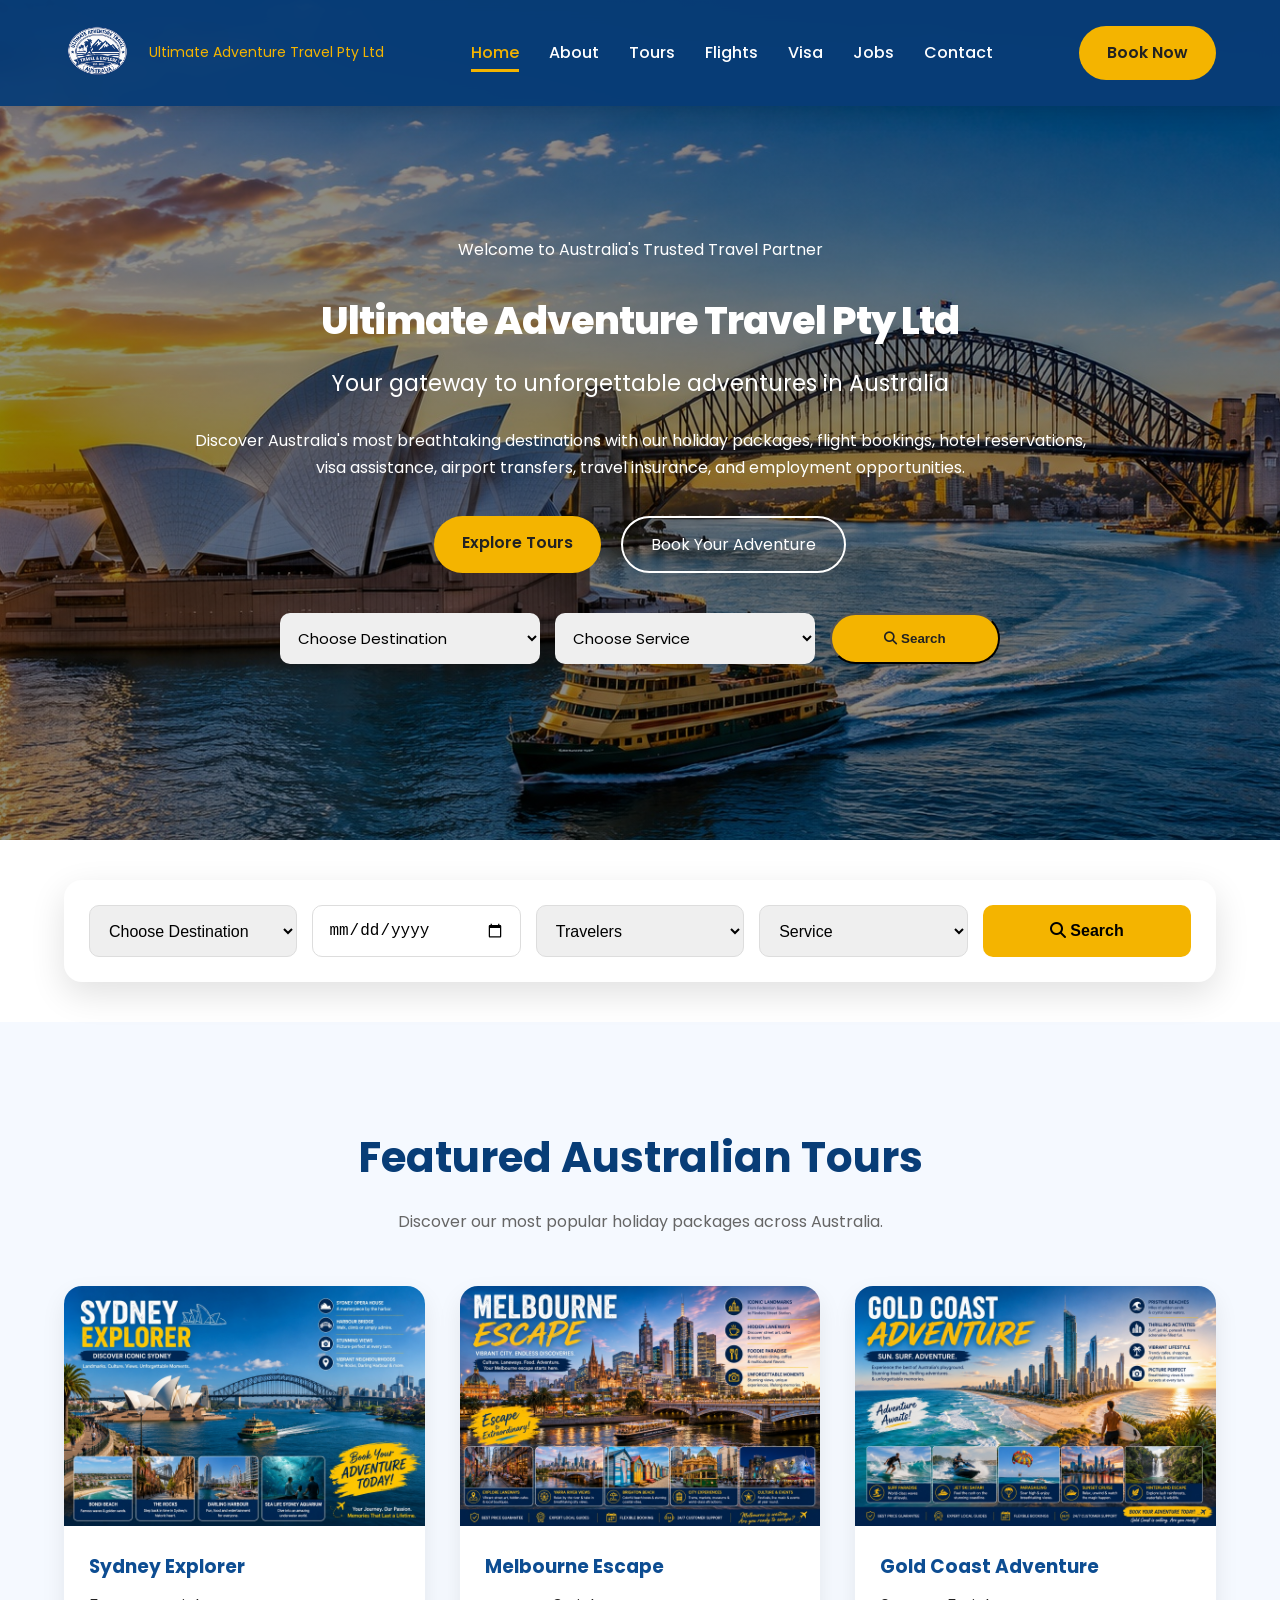
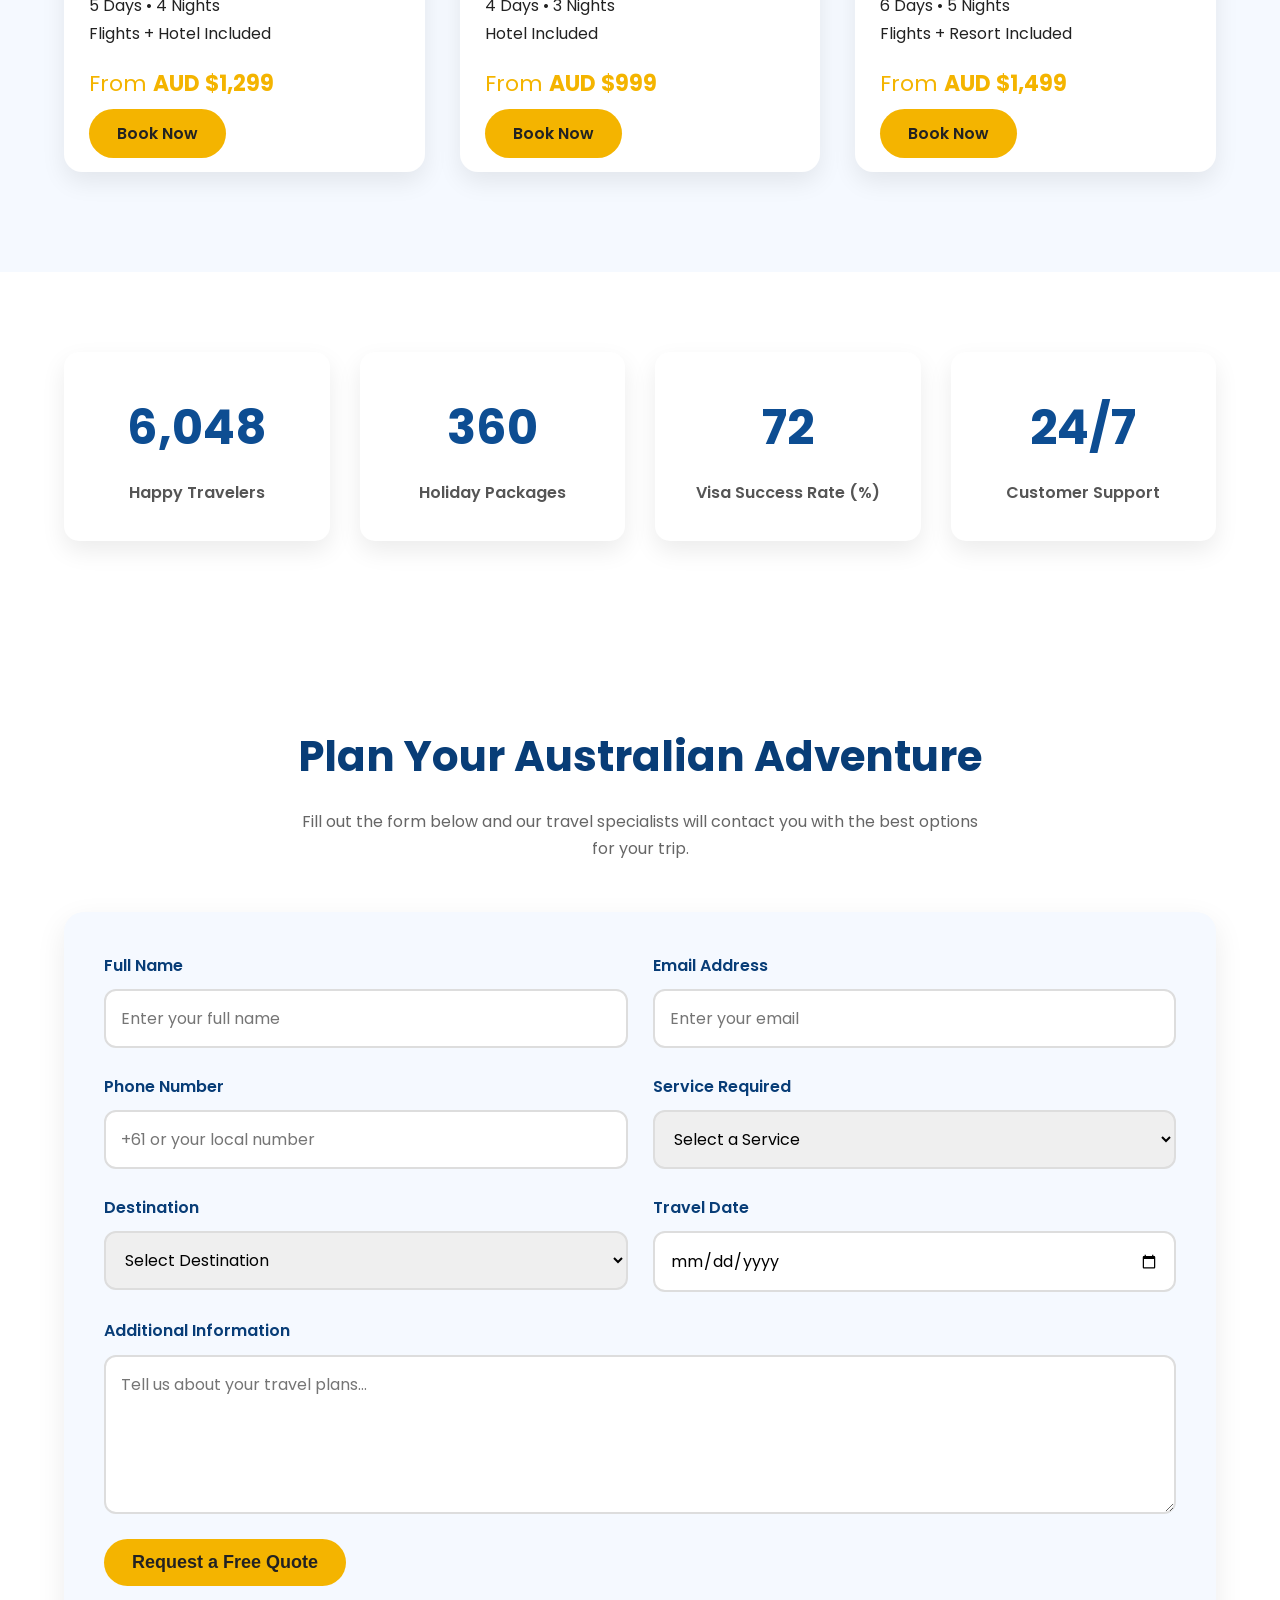
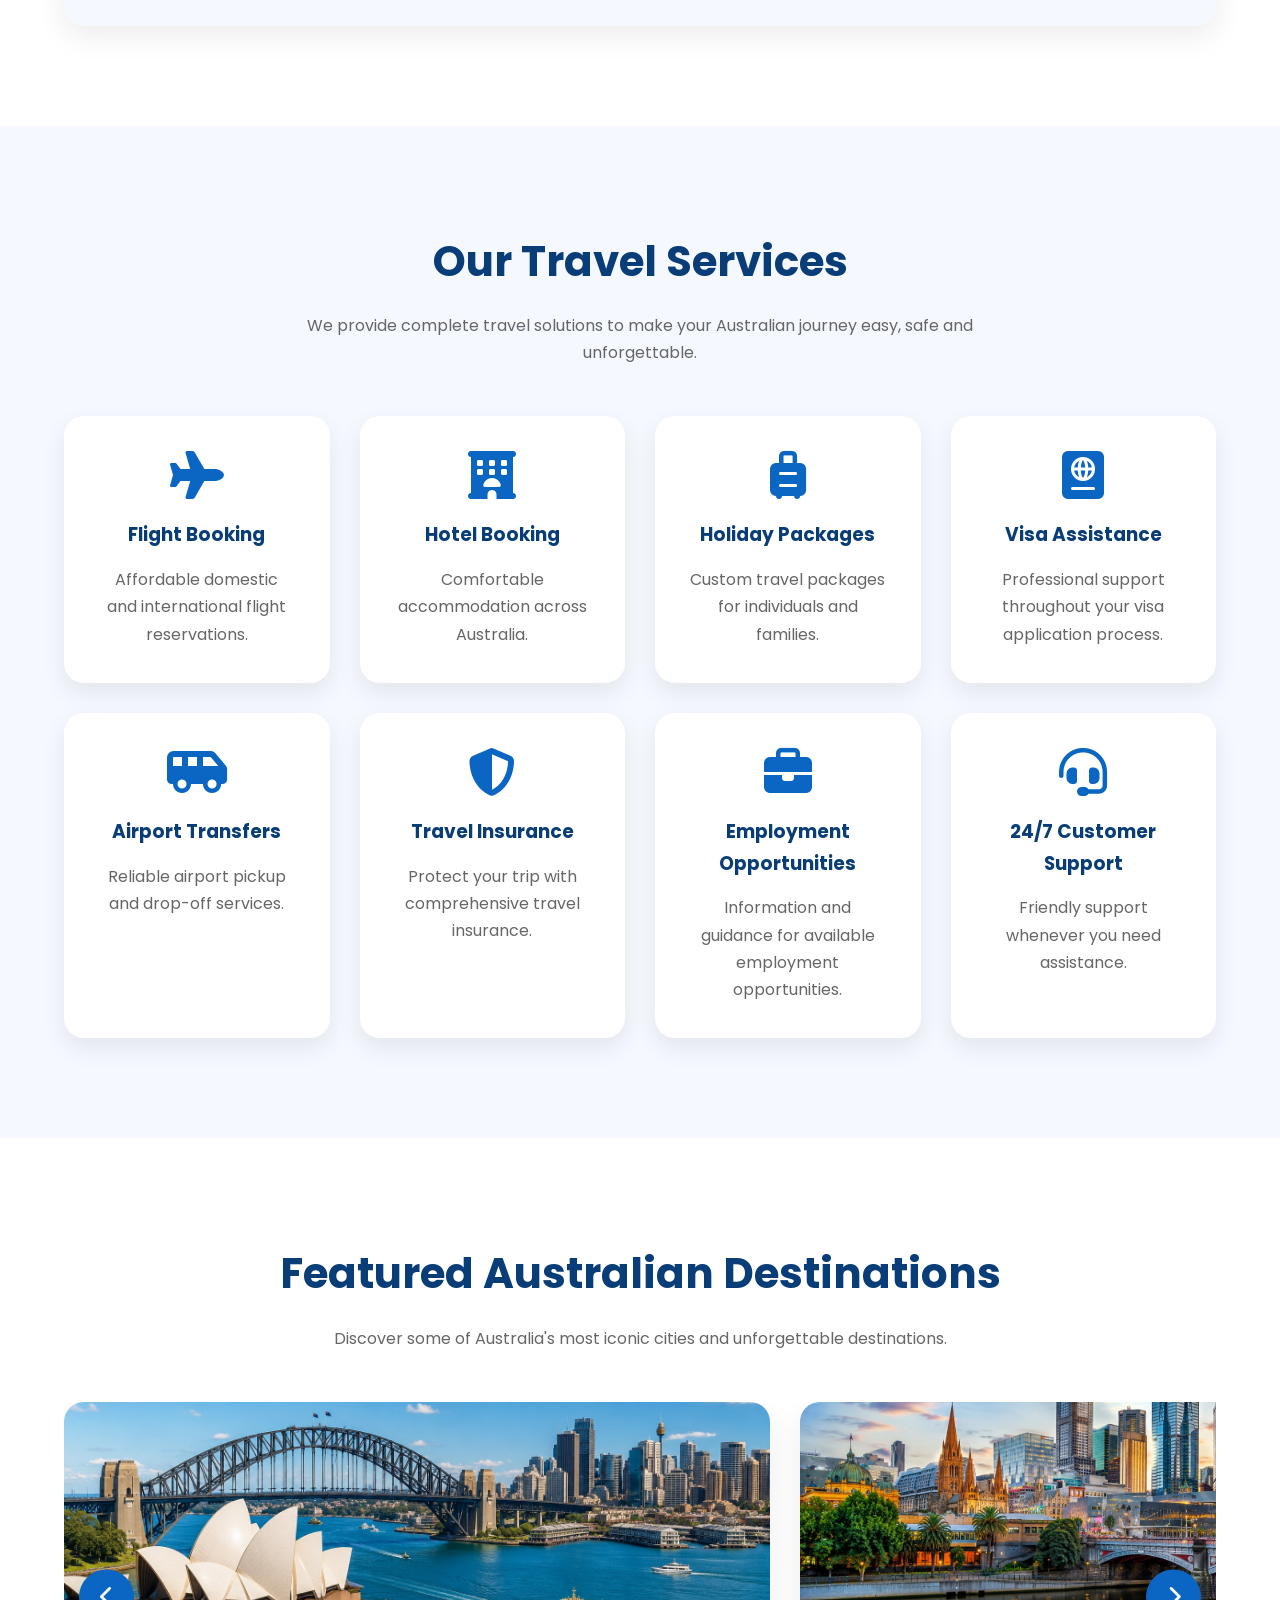
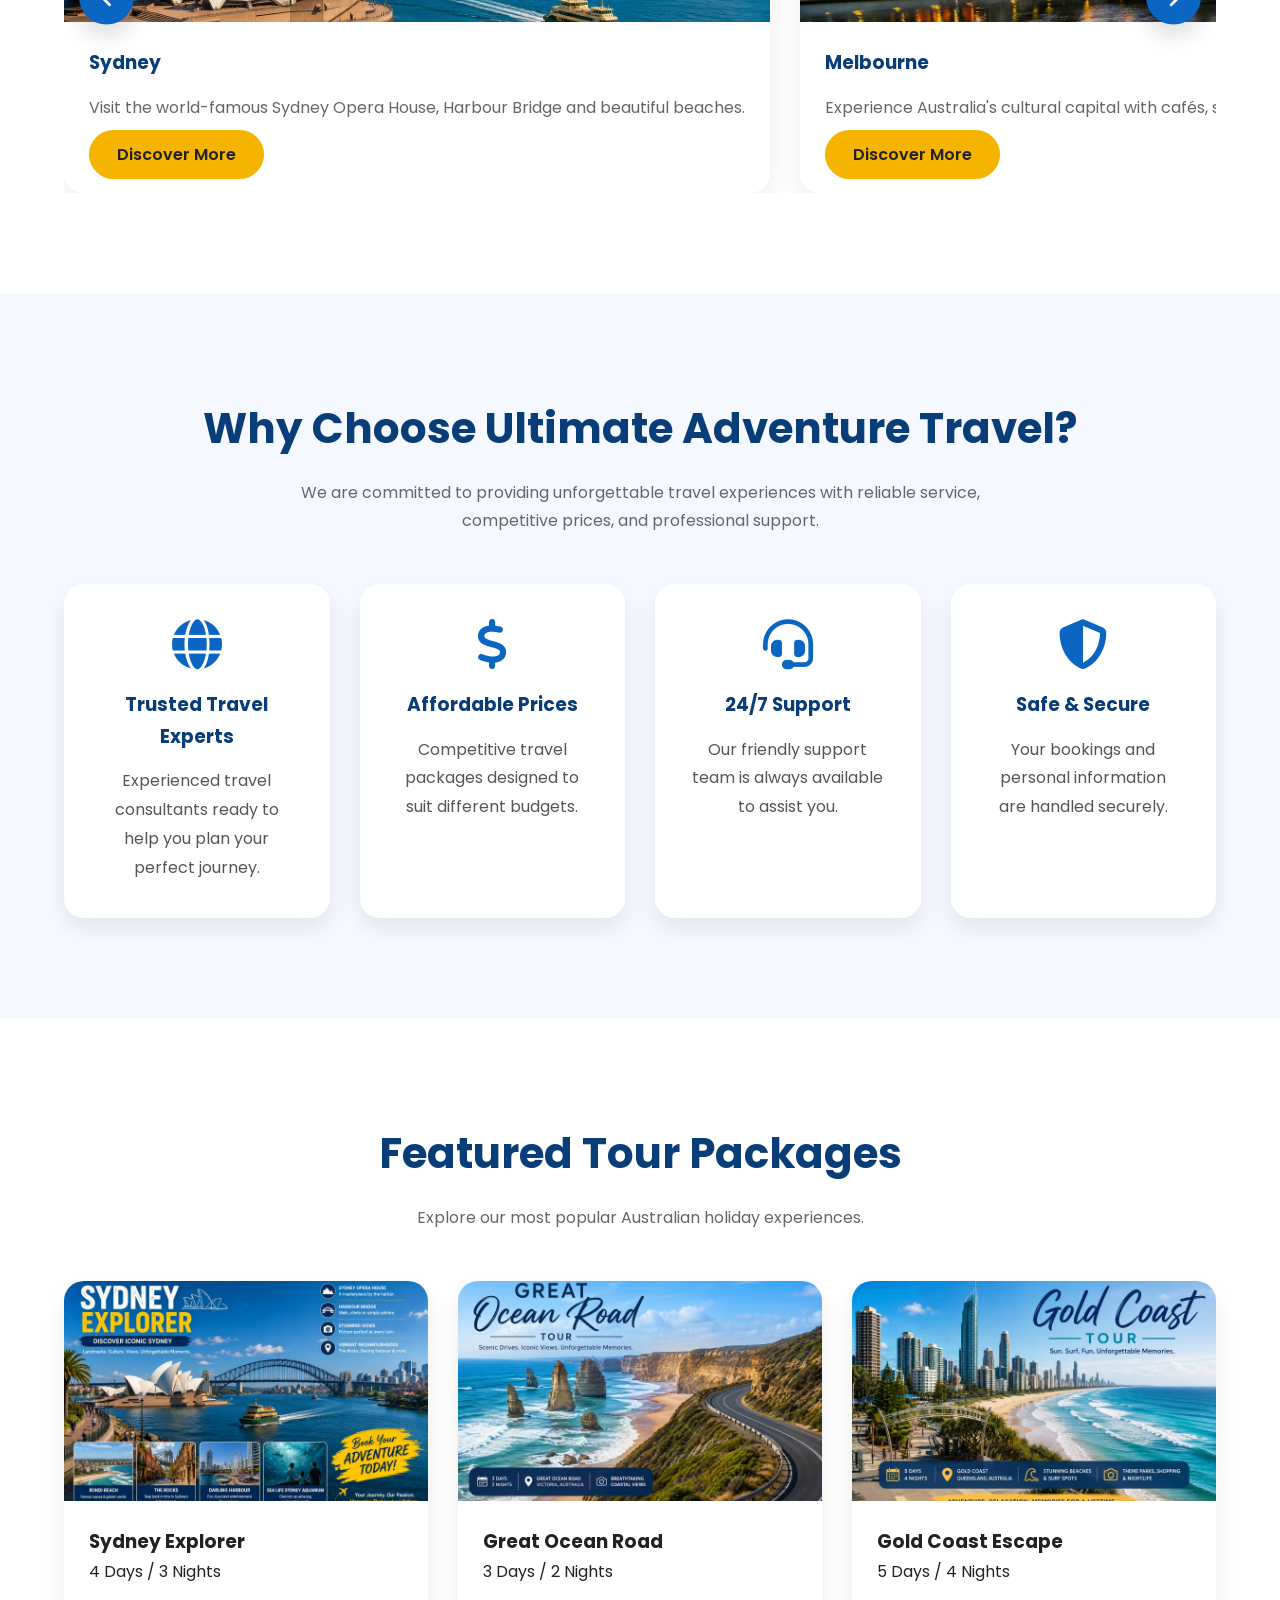
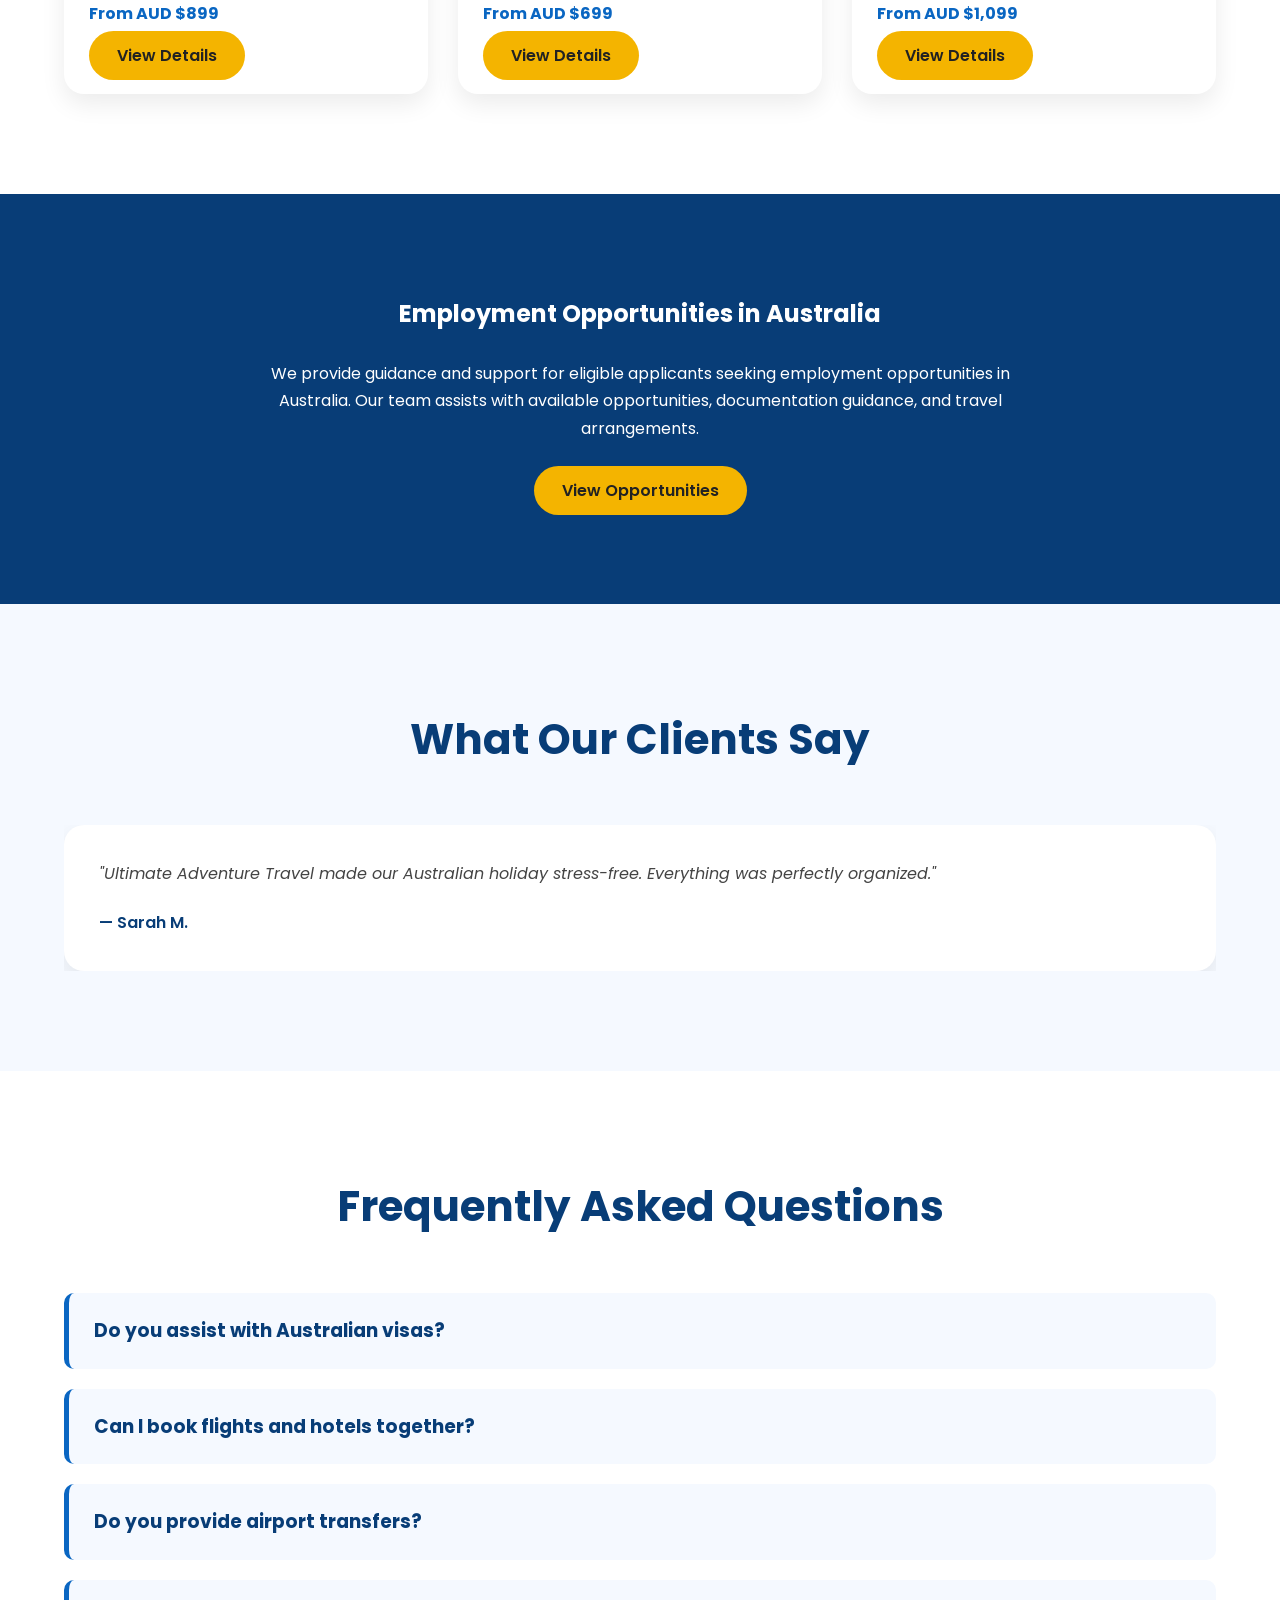
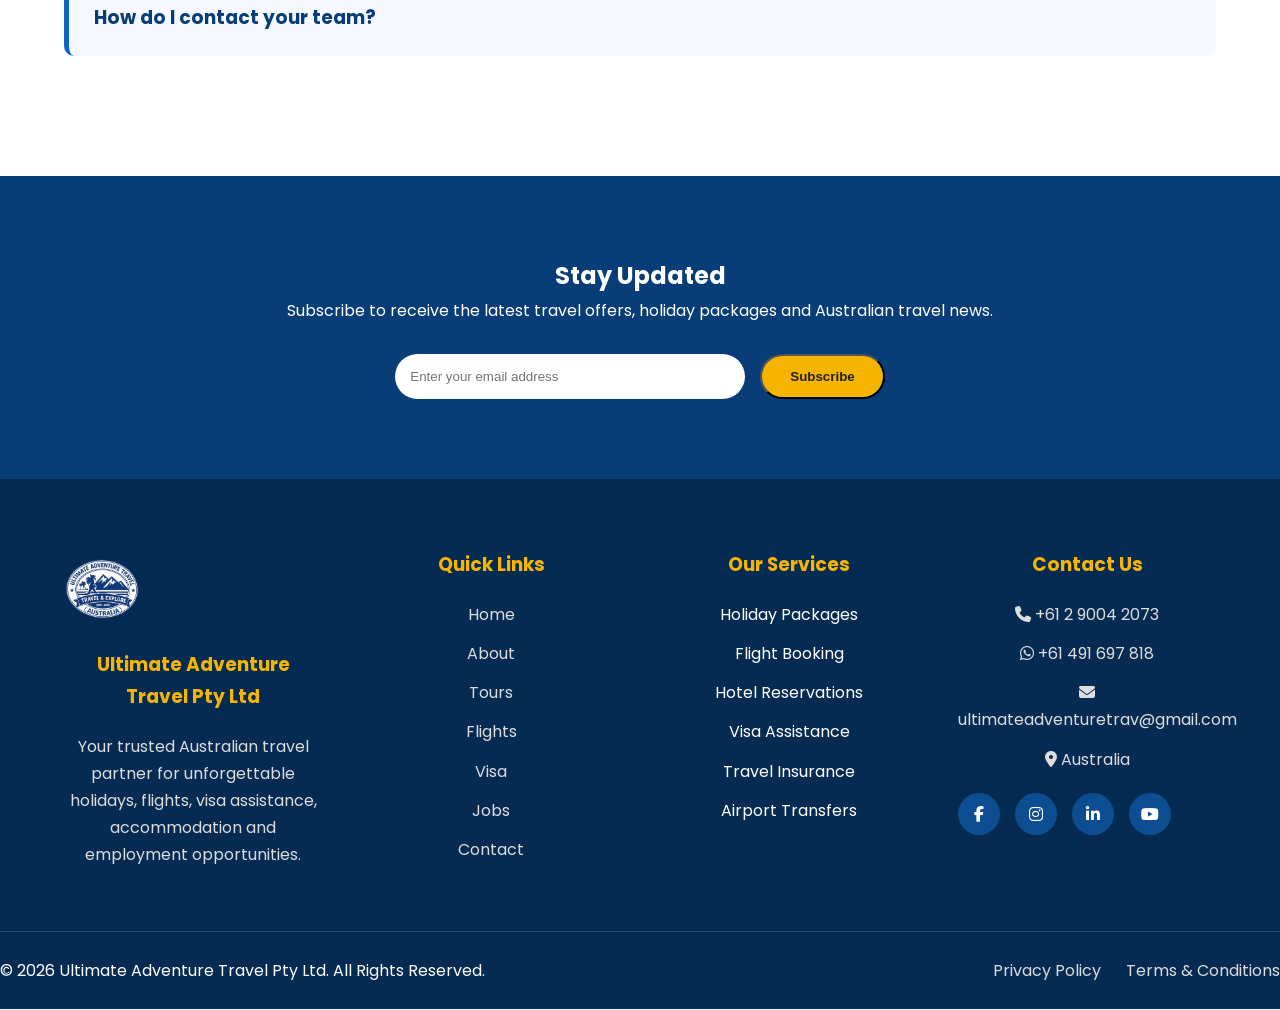
==== index.html @ d970e128 "Add files via upload" ====
<!DOCTYPE html>
<html lang="en">

<head>

<meta charset="UTF-8">
<meta name="viewport" content="width=device-width, initial-scale=1.0">

<title>Ultimate Adventure Travel Pty Ltd</title>

<meta name="keywords" content="Australia Travel, Sydney Tours, Visa Assistance, Flights, Hotels, Employment">
<meta name="author" content="Ultimate Adventure Travel Pty Ltd">

<link rel="preconnect" href="https://fonts.googleapis.com">
<link rel="preconnect" href="https://fonts.gstatic.com" crossorigin>

<link href="https://fonts.googleapis.com/css2?family=Poppins:wght@300;400;500;600;700;800&display=swap" rel="stylesheet">

<link rel="stylesheet" href="https://cdnjs.cloudflare.com/ajax/libs/font-awesome/6.7.2/css/all.min.css">

<link rel="stylesheet" href="css/style.css">
<link rel="stylesheet" href="css/responsive.css">
<link rel="stylesheet" href="css/animations.css">
</head>

<body>

<!-- ================= LOADER ================= -->

<div id="loader">

    <div class="loader-content">

        <img src="images/logo.png" alt="Ultimate Adventure Travel Logo">

        <h2>Ultimate Adventure Travel</h2>

        <p>Your Gateway to Australia</p>

        <div class="loader-spinner"></div>

    </div>

</div>

    <!-- ================= HEADER ================= -->

    <header class="header">

        <nav class="navbar container">

            <a href="index.html" class="logo">

    <img src="images/logo.png"
         alt="Ultimate Adventure Travel Logo">

    <span>Ultimate Adventure Travel Pty Ltd</span>

</a>

<div class="menu-toggle" id="mobile-menu">

    <span></span>
    <span></span>
    <span></span>

</div>

            <ul class="nav-links">

                <li><a href="index.html" class="active">Home</a></li>

                <li><a href="about.html">About</a></li>

                <li><a href="tours.html">Tours</a></li>

                <li><a href="flights.html">Flights</a></li>

                <li><a href="visa.html">Visa</a></li>

                <li><a href="jobs.html">Jobs</a></li>

                <li><a href="contact.html">Contact</a></li>

            </ul>

            <a href="#booking" class="btn-primary">

                Book Now

            </a>

        </nav>

    </header>

<!-- ================= HERO ================= -->

<section class="hero reveal">

    <div class="overlay"></div>

    <div class="hero-content container">

        <p class="welcome" id="heroWelcome">

            Welcome to Australia's Trusted Travel Partner

        </p>

        <h1 id="heroTitle">

            Ultimate Adventure Travel Pty Ltd

        </h1>

        <h2 id="heroSubtitle">

            Your gateway to unforgettable adventures in Australia

        </h2>

        <p id="heroDescription">

            Discover Australia's most breathtaking destinations with our
            holiday packages, flight bookings, hotel reservations,
            visa assistance, airport transfers, travel insurance,
            and employment opportunities.

        </p>

        <div class="hero-buttons">

            <a href="tours.html" class="btn-primary">

                Explore Tours

            </a>

            <a href="#booking" class="btn-secondary">

                Book Your Adventure

            </a>

        </div>

        <!-- ================= HERO SEARCH ================= -->

        <div class="hero-search">

            <select id="heroDestination">

                <option value="">Choose Destination</option>

                <option>Sydney</option>
                <option>Melbourne</option>
                <option>Brisbane</option>
                <option>Perth</option>
                <option>Gold Coast</option>

            </select>

            <select id="heroService">

                <option value="">Choose Service</option>

                <option>Holiday Package</option>
                <option>Flight Booking</option>
                <option>Hotel Booking</option>
                <option>Visa Assistance</option>
                <option>Airport Transfer</option>
                <option>Travel Insurance</option>
                <option>Employment Opportunities</option>

            </select>

            <button id="heroSearchBtn" class="btn-primary">

                <i class="fas fa-search"></i>

                Search

            </button>

        </div>

    </div>

    

</section>    <!-- ================= SEARCH BAR ================= -->

<section class="search-section reveal">

    <div class="container">

        <form class="search-box">

            <select>
                <option>Choose Destination</option>
                <option>Sydney</option>
                <option>Melbourne</option>
                <option>Brisbane</option>
                <option>Gold Coast</option>
                <option>Perth</option>
                <option>Adelaide</option>
            </select>

            <input type="date">

            <select>
                <option>Travelers</option>
                <option>1 Person</option>
                <option>2 People</option>
                <option>3 People</option>
                <option>4+ People</option>
            </select>

            <select>
                <option>Service</option>
                <option>Holiday Package</option>
                <option>Flight Booking</option>
                <option>Hotel Booking</option>
                <option>Visa Assistance</option>
                <option>Airport Transfer</option>
            </select>

            <button type="submit">
                <i class="fas fa-search"></i> Search
            </button>

        </form>

    </div>

</section>
<!-- ================= FEATURED TOURS ================= -->

<section class="featured-tours reveal">

    <div class="container">

        <div class="section-heading">

            <h2>Featured Australian Tours</h2>

            <p>
                Discover our most popular holiday packages across Australia.
            </p>

        </div>

        <div class="tour-grid">

            <!-- Tour 1 -->

            <div class="tour-card">

                <img src="images/tours/sydney-tour.jpg" alt="Sydney Explorer">

                <div class="tour-content">

                    <h3>Sydney Explorer</h3>

                    <p>5 Days • 4 Nights</p>

                    <p>Flights + Hotel Included</p>

                    <div class="tour-price">
                        From <strong>AUD $1,299</strong>
                    </div>

                    <a href="tours.html" class="btn-primary">Book Now</a>

                </div>

            </div>

            <!-- Tour 2 -->

            <div class="tour-card">

                <img src="images/tours/melbourne-tour.jpg" alt="Melbourne Escape">

                <div class="tour-content">

                    <h3>Melbourne Escape</h3>

                    <p>4 Days • 3 Nights</p>

                    <p>Hotel Included</p>

                    <div class="tour-price">
                        From <strong>AUD $999</strong>
                    </div>

                    <a href="tours.html" class="btn-primary">Book Now</a>

                </div>

            </div>

            <!-- Tour 3 -->

            <div class="tour-card">

                <img src="images/tours/goldcoast-tour.jpg" alt="Gold Coast Adventure">

                <div class="tour-content">

                    <h3>Gold Coast Adventure</h3>

                    <p>6 Days • 5 Nights</p>

                    <p>Flights + Resort Included</p>

                    <div class="tour-price">
                        From <strong>AUD $1,499</strong>
                    </div>

                    <a href="tours.html" class="btn-primary">Book Now</a>

                </div>

            </div>

        </div>

    </div>

</section>
 <!-- ================= STATISTICS ================= -->

<section class="stats">

    <div class="container stats-grid">

        <div class="stat-card">

            <h2 class="counter" data-target="12500">0</h2>

            <p>Happy Travelers</p>

        </div>

        <div class="stat-card">

            <h2 class="counter" data-target="750">0</h2>

            <p>Holiday Packages</p>

        </div>

        <div class="stat-card">

            <h2 class="counter" data-target="98">0</h2>

            <p>Visa Success Rate (%)</p>

        </div>

        <div class="stat-card">

            <h2>24/7</h2>

            <p>Customer Support</p>

        </div>

    </div>

</section>

<!-- ================= BOOKING SECTION ================= -->

<section id="booking" class="booking reveal">

    <div class="container">

        <div class="section-heading">

            <h2>Plan Your Australian Adventure</h2>

            <p>
                Fill out the form below and our travel specialists
                will contact you with the best options for your trip.
            </p>

        </div>

        <form id="booking-form" class="booking-form">

            <div class="form-group">

                <label>Full Name</label>

                <input
                    type="text"
                    name="name"
                    placeholder="Enter your full name"
                    required>

            </div>

            <div class="form-group">

                <label>Email Address</label>

                <input
                    type="email"
                    name="email"
                    placeholder="Enter your email"
                    required>

            </div>

            <div class="form-group">

                <label>Phone Number</label>

                <input
                    type="tel"
                    name="phone"
                    placeholder="+61 or your local number"
                    required>

            </div>

            <div class="form-group">

                <label>Service Required</label>

                <select name="service" required>

                    <option value="">Select a Service</option>

                    <option>Holiday Package</option>
                    <option>Flight Booking</option>
                    <option>Hotel Booking</option>
                    <option>Visa Assistance</option>
                    <option>Airport Transfer</option>
                    <option>Travel Insurance</option>
                    <option>Employment Opportunities</option>

                </select>

            </div>

            <div class="form-group">

                <label>Destination</label>

                <select name="destination" required>

                    <option value="">Select Destination</option>

                    <option>Sydney</option>
                    <option>Melbourne</option>
                    <option>Brisbane</option>
                    <option>Perth</option>
                    <option>Gold Coast</option>

                </select>

            </div>

            <div class="form-group">

                <label>Travel Date</label>

                <input
                    type="date"
                    name="travel_date"
                    required>

            </div>

            <div class="form-group full-width">

                <label>Additional Information</label>

                <textarea
                    name="message"
                    rows="5"
                    placeholder="Tell us about your travel plans..."></textarea>

            </div>

            <div class="full-width">

                <button
                    type="submit"
                    class="btn-primary">

                    Request a Free Quote

                </button>

            </div>

        </form>

    </div>

</section>
<!-- ================= OUR SERVICES ================= -->

<section class="services reveal">

    <div class="container">

        <div class="section-heading">

            <h2>Our Travel Services</h2>

            <p>
                We provide complete travel solutions to make your Australian
                journey easy, safe and unforgettable.
            </p>

        </div>

        <div class="services-grid">

            <div class="service-card">
                <i class="fas fa-plane"></i>
                <h3>Flight Booking</h3>
                <p>Affordable domestic and international flight reservations.</p>
            </div>

            <div class="service-card">
                <i class="fas fa-hotel"></i>
                <h3>Hotel Booking</h3>
                <p>Comfortable accommodation across Australia.</p>
            </div>

            <div class="service-card">
                <i class="fas fa-suitcase-rolling"></i>
                <h3>Holiday Packages</h3>
                <p>Custom travel packages for individuals and families.</p>
            </div>

            <div class="service-card">
                <i class="fas fa-passport"></i>
                <h3>Visa Assistance</h3>
                <p>Professional support throughout your visa application process.</p>
            </div>

            <div class="service-card">
                <i class="fas fa-shuttle-van"></i>
                <h3>Airport Transfers</h3>
                <p>Reliable airport pickup and drop-off services.</p>
            </div>

            <div class="service-card">
                <i class="fas fa-shield-alt"></i>
                <h3>Travel Insurance</h3>
                <p>Protect your trip with comprehensive travel insurance.</p>
            </div>

            <div class="service-card">
                <i class="fas fa-briefcase"></i>
                <h3>Employment Opportunities</h3>
                <p>Information and guidance for available employment opportunities.</p>
            </div>

            <div class="service-card">
                <i class="fas fa-headset"></i>
                <h3>24/7 Customer Support</h3>
                <p>Friendly support whenever you need assistance.</p>
            </div>

        </div>

    </div>

</section>
<!-- ================= FEATURED DESTINATIONS ================= -->

<section class="destinations reveal">

    <div class="container">

        <div class="section-heading">

            <h2>Featured Australian Destinations</h2>

            <p>
                Discover some of Australia's most iconic cities and unforgettable destinations.
            </p>

        </div>

        <div class="destination-slider">

            <button class="slider-btn prev">
                <i class="fas fa-chevron-left"></i>
            </button>

            <div class="destination-track">

                <!-- Sydney -->

                <div class="destination-card">

                    <img src="images/destinations/sydney.jpg" alt="Sydney">

                    <div class="destination-content">

                        <h3>Sydney</h3>

                        <p>
                            Visit the world-famous Sydney Opera House,
                            Harbour Bridge and beautiful beaches.
                        </p>

                        <a href="tours.html" class="btn-primary">
                            Discover More
                        </a>

                    </div>

                </div>

                <!-- Melbourne -->

                <div class="destination-card">

                    <img src="images/destinations/melbourne.jpg" alt="Melbourne">

                    <div class="destination-content">

                        <h3>Melbourne</h3>

                        <p>
                            Experience Australia's cultural capital with
                            cafés, shopping and nightlife.
                        </p>

                        <a href="tours.html" class="btn-primary">
                            Discover More
                        </a>

                    </div>

                </div>

                <!-- Brisbane -->

                <div class="destination-card">

                    <img src="images/destinations/brisbane.jpg" alt="Brisbane">

                    <div class="destination-content">

                        <h3>Brisbane</h3>

                        <p>
                            Enjoy sunshine, river cruises, wildlife parks
                            and outdoor adventures.
                        </p>

                        <a href="tours.html" class="btn-primary">
                            Discover More
                        </a>

                    </div>

                </div>

                <!-- Gold Coast -->

                <div class="destination-card">

                    <img src="images/destinations/gold-coast.jpg" alt="Gold Coast">

                    <div class="destination-content">

                        <h3>Gold Coast</h3>

                        <p>
                            Relax on stunning beaches and experience
                            Australia's famous theme parks.
                        </p>

                        <a href="tours.html" class="btn-primary">
                            Discover More
                        </a>

                    </div>

                </div>

                <!-- Perth -->

                <div class="destination-card">

                    <img src="images/destinations/perth.jpg" alt="Perth">

                    <div class="destination-content">

                        <h3>Perth</h3>

                        <p>
                            Discover crystal-clear beaches, parks and
                            breathtaking sunsets in Western Australia.
                        </p>

                        <a href="tours.html" class="btn-primary">
                            Discover More
                        </a>

                    </div>

                </div>

                <!-- Great Barrier Reef -->

                <div class="destination-card">

                    <img src="images/destinations/great-barrier-reef.jpg" alt="Great Barrier Reef">

                    <div class="destination-content">

                        <h3>Great Barrier Reef</h3>

                        <p>
                            Explore the world's largest coral reef with
                            unforgettable diving and snorkeling adventures.
                        </p>

                        <a href="tours.html" class="btn-primary">
                            Discover More
                        </a>

                    </div>

                </div>

            </div>

            <button class="slider-btn next">
                <i class="fas fa-chevron-right"></i>
            </button>

        </div>

    </div>

</section>
<!-- ================= WHY CHOOSE US ================= -->

<section class="why-us">

    <div class="container">

        <div class="section-heading">

            <h2>Why Choose Ultimate Adventure Travel?</h2>

            <p>
                We are committed to providing unforgettable travel experiences
                with reliable service, competitive prices, and professional support.
            </p>

        </div>

        <div class="why-grid">

            <div class="why-card">
                <i class="fas fa-globe"></i>
                <h3>Trusted Travel Experts</h3>
                <p>Experienced travel consultants ready to help you plan your perfect journey.</p>
            </div>

            <div class="why-card">
                <i class="fas fa-dollar-sign"></i>
                <h3>Affordable Prices</h3>
                <p>Competitive travel packages designed to suit different budgets.</p>
            </div>

            <div class="why-card">
                <i class="fas fa-headset"></i>
                <h3>24/7 Support</h3>
                <p>Our friendly support team is always available to assist you.</p>
            </div>

            <div class="why-card">
                <i class="fas fa-shield-alt"></i>
                <h3>Safe & Secure</h3>
                <p>Your bookings and personal information are handled securely.</p>
            </div>

        </div>

    </div>

</section>

<!-- ================= TOUR PACKAGES ================= -->

<section class="packages">

    <div class="container">

        <div class="section-heading">

            <h2>Featured Tour Packages</h2>

            <p>
                Explore our most popular Australian holiday experiences.
            </p>

        </div>

        <div class="package-grid">

            <div class="package-card">

                <img src="images/tours/sydney-tour.jpg" alt="Sydney Explorer Tour">

                <div class="package-content">

                    <h3>Sydney Explorer</h3>

                    <p>4 Days / 3 Nights</p>

                    <h4>From AUD $899</h4>

                    <a href="tours.html" class="btn-primary">View Details</a>

                </div>

            </div>

            <div class="package-card">

                <img src="images/tours/great-ocean-road.jpg" alt="Great Ocean Road Tour">

                <div class="package-content">

                    <h3>Great Ocean Road</h3>

                    <p>3 Days / 2 Nights</p>

                    <h4>From AUD $699</h4>

                    <a href="tours.html" class="btn-primary">View Details</a>

                </div>

            </div>

            <div class="package-card">

                <img src="images/tours/gold-coast-tour.jpg" alt="Gold Coast Escape">

                <div class="package-content">

                    <h3>Gold Coast Escape</h3>

                    <p>5 Days / 4 Nights</p>

                    <h4>From AUD $1,099</h4>

                    <a href="tours.html" class="btn-primary">View Details</a>

                </div>

            </div>

        </div>

    </div>

</section>
<!-- ================= EMPLOYMENT ================= -->

<section class="employment reveal">

    <div class="container">

        <div class="employment-content">

            <h2>Employment Opportunities in Australia</h2>

            <p>

                We provide guidance and support for eligible applicants seeking
                employment opportunities in Australia. Our team assists with
                available opportunities, documentation guidance, and travel arrangements.

            </p>

            <a href="jobs.html" class="btn-primary">

                View Opportunities

            </a>

        </div>

    </div>

</section>
<!-- ================= TESTIMONIALS ================= -->

<section class="testimonials reveal">

    <div class="container">

        <div class="section-heading">

            <h2>What Our Clients Say</h2>

        </div>

        <div class="testimonial-grid">

            <div class="testimonial-card">

                <p>

                    "Ultimate Adventure Travel made our Australian holiday stress-free.
                    Everything was perfectly organized."

                </p>

                <h4>— Sarah M.</h4>

            </div>

            <div class="testimonial-card">

                <p>

                    "Their visa guidance and travel support were excellent.
                    Highly recommended."

                </p>

                <h4>— David K.</h4>

            </div>

            <div class="testimonial-card">

                <p>

                    "Professional team with outstanding customer service from
                    beginning to end."

                </p>

                <h4>— Michael A.</h4>

            </div>

        </div>

    </div>

</section>
<!-- ================= FAQ ================= -->

<section class="faq reveal">

    <div class="container">

        <div class="section-heading">

            <h2>Frequently Asked Questions</h2>

        </div>

        <div class="faq-container">

            <div class="faq-item">
                <h3>Do you assist with Australian visas?</h3>
                <p>Yes. We provide professional guidance throughout the visa application process.</p>
            </div>

            <div class="faq-item">
                <h3>Can I book flights and hotels together?</h3>
                <p>Absolutely. We can arrange complete travel packages including flights and accommodation.</p>
            </div>

            <div class="faq-item">
                <h3>Do you provide airport transfers?</h3>
                <p>Yes, airport pickup and drop-off services can be arranged for your convenience.</p>
            </div>

            <div class="faq-item">
                <h3>How do I contact your team?</h3>
                <p>You can reach us by phone, WhatsApp or email using the contact information below.</p>
            </div>

        </div>

    </div>

</section>
<!-- ================= NEWSLETTER ================= -->

<section class="newsletter reveal">

    <div class="container">

        <h2>Stay Updated</h2>

        <p>

            Subscribe to receive the latest travel offers, holiday packages and Australian travel news.

        </p>

        <form class="newsletter-form">

            <input type="email" placeholder="Enter your email address">

            <button class="btn-primary">

                Subscribe

            </button>

        </form>

    </div>

</section>

<!-- ================= FOOTER ================= -->

<footer class="footer reveal">

    <div class="container footer-grid">

        <!-- Company -->

        <div class="footer-column">

            <img src="images/logo.png" alt="Ultimate Adventure Travel Logo" class="footer-logo">

            <h3>Ultimate Adventure Travel Pty Ltd</h3>

            <p>
                Your trusted Australian travel partner for unforgettable holidays,
                flights, visa assistance, accommodation and employment opportunities.
            </p>

        </div>

        <!-- Quick Links -->

        <div class="footer-column">

            <h3>Quick Links</h3>

            <ul>

                <li><a href="index.html">Home</a></li>

                <li><a href="about.html">About</a></li>

                <li><a href="tours.html">Tours</a></li>

                <li><a href="flights.html">Flights</a></li>

                <li><a href="visa.html">Visa</a></li>

                <li><a href="jobs.html">Jobs</a></li>

                <li><a href="contact.html">Contact</a></li>

            </ul>

        </div>

        <!-- Services -->

        <div class="footer-column">

            <h3>Our Services</h3>

            <ul>

                <li>Holiday Packages</li>

                <li>Flight Booking</li>

                <li>Hotel Reservations</li>

                <li>Visa Assistance</li>

                <li>Travel Insurance</li>

                <li>Airport Transfers</li>

            </ul>

        </div>

        <!-- Contact -->

        <div class="footer-column">

            <h3>Contact Us</h3>

            <p><i class="fas fa-phone"></i> +61 2 9004 2073</p>

            <p><i class="fab fa-whatsapp"></i> +61 491 697 818</p>

            <p><i class="fas fa-envelope"></i> ultimateadventuretrav@gmail.com</p>

            <p><i class="fas fa-location-dot"></i> Australia</p>

            <div class="footer-social">

                <a href="#"><i class="fab fa-facebook-f"></i></a>

                <a href="#"><i class="fab fa-instagram"></i></a>

                <a href="#"><i class="fab fa-linkedin-in"></i></a>

                <a href="#"><i class="fab fa-youtube"></i></a>

            </div>

        </div>

    </div>

    <div class="footer-bottom">

        <p>
            © <span id="year"></span> Ultimate Adventure Travel Pty Ltd.
            All Rights Reserved.
        </p>

        <div class="footer-links">

            <a href="#">Privacy Policy</a>

            <a href="#">Terms & Conditions</a>

        </div>

    </div>

</footer>

<script src="https://cdn.jsdelivr.net/npm/@emailjs/browser@4/dist/email.min.js"></script>

<script>
emailjs.init({
    publicKey: "BU1ZAa0i80eRuy8CA",
});
</script>
<script src="js/script.js"></script>
<script src="js/slider.js"></script>
<script src="js/booking.js"></script>
<script src="js/animations.js"></script>

<!-- ================= SUCCESS MODAL ================= -->

<div id="successModal" class="success-modal">

    <div class="success-box">

        <div class="success-icon">
            <i class="fas fa-check-circle"></i>
        </div>

        <h2>Booking Request Sent!</h2>

        <p>
            Thank you for choosing Ultimate Adventure Travel.
            One of our travel specialists will contact you shortly.
        </p>

        <button id="closeSuccess" class="btn-primary">
            Close
        </button>

    </div>

</div>

<!-- ================= SUCCESS MODAL ================= -->

<div id="successModal" class="success-modal">

    <div class="success-box">

        <i class="fas fa-check-circle"></i>

        <h2>Thank You!</h2>

        <p>

            Your request has been received successfully.

            Our travel consultant will contact you shortly.

        </p>

        <button id="closeSuccess" class="btn-primary">

            Close

        </button>

    </div>

</div>
</body>
</html>
---- css/style.css ----
/* ===========================================
   ULTIMATE ADVENTURE TRAVEL PTY LTD
   Main Stylesheet
=========================================== */

/* Google Font */
@import url('https://fonts.googleapis.com/css2?family=Poppins:wght@300;400;500;600;700;800&display=swap');

/* ===========================
   RESET
=========================== */

*{
    margin:0;
    padding:0;
    box-sizing:border-box;
}

html{
    scroll-behavior:smooth;
}

body{
    font-family:'Poppins',sans-serif;
    background:#F5F9FF;
    color:#222;
    line-height:1.7;
}

img{
    max-width:100%;
    display:block;
}

a{
    text-decoration:none;
}

ul{
    list-style:none;
}

.container{
    width:90%;
    max-width:1200px;
    margin:auto;
}

/* ===========================
   COLORS
=========================== */

:root{

    --blue:#0A66C2;
    --darkBlue:#083D77;
    --gold:#F4B400;
    --white:#ffffff;
    --light:#F5F9FF;
    --text:#222;

}

/* ===========================
   HEADER
=========================== */

.header{

    position:fixed;

    width:100%;

    top:0;

    left:0;

    background:rgba(8,61,119,.95);

    backdrop-filter:blur(10px);

    z-index:1000;

    box-shadow:0 5px 20px rgba(0,0,0,.15);

}

.navbar{

    display:flex;

    justify-content:space-between;

    align-items:center;

    padding:18px 0;

}

.logo{

    display:flex;

    align-items:center;

    gap:15px;

    color:white;

}

.logo img{

width:70px;

height:70px;

object-fit:contain;

}

.logo h2{

    font-size:22px;

}

.logo span{

    color:var(--gold);

    font-size:14px;

}

.nav-links{

    display:flex;

    gap:30px;

}

.nav-links a{

    color:white;

    font-weight:500;

    transition:.3s;

}

.nav-links a:hover{

    color:var(--gold);

}

.btn-primary{

    background:var(--gold);

    color:#222;

    padding:13px 28px;

    border-radius:50px;

    font-weight:600;

    transition:.3s;

}

.btn-primary:hover{

    background:white;

}

/* ===========================
   HERO SECTION
=========================== */

.hero{

    position: relative;
    height: 100vh;

    background-image:
    linear-gradient(rgba(0,0,0,.45), rgba(0,0,0,.45)),
    url("../images/hero/hero1.jpg");

    background-size: cover;
    background-position: center;
    background-repeat: no-repeat;

    display:flex;
    align-items:center;
    justify-content:center;

    text-align:center;

    color:white;

    overflow:hidden;

    transition:opacity .8s ease;

}
.hero-content{

    max-width:900px;

    color:white;

    animation:fadeIn 1.5s ease;

}

.hero h1{

    font-size:4rem;

    margin:20px 0;

    font-weight:800;

letter-spacing:-1px;
}

.hero h2{

    font-size:2rem;

    color:white;

    margin-bottom:25px;

    font-weight:400;

}

.hero p{

    font-size:1.15rem;

    margin-bottom:35px;

}

.hero-buttons{

    display:flex;

    justify-content:center;

    gap:20px;

    flex-wrap:wrap;

}
.btn-secondary{

    background:transparent;

    color:white;

    border:2px solid white;

    padding:13px 28px;

    border-radius:50px;

    transition:.3s;

}

.btn-secondary:hover{

    background:white;

    color:#222;

}

/* ===========================
   ANIMATIONS
=========================== */

@keyframes fadeIn{

    from{

        opacity:0;
        transform:translateY(40px);

    }

    to{

        opacity:1;
        transform:translateY(0);

    }

}
.nav-links a{

    position:relative;

}

.nav-links a::after{

    content:"";

    position:absolute;

    left:0;

    bottom:-6px;

    width:0;

    height:3px;

    background:#F4B400;

    transition:.3s;

}

.nav-links a:hover::after{

    width:100%;

}
/* ===========================
   BOOKING SECTION
=========================== */

.booking{

    background:white;

    padding:100px 0;

}

.section-heading{

    text-align:center;

    margin-bottom:50px;

}

.section-heading h2{

    font-size:42px;

    color:#083D77;

    margin-bottom:15px;

}

.section-heading p{

    color:#666;

    max-width:700px;

    margin:auto;

}

.booking-form{

    display:grid;

    grid-template-columns:repeat(2,1fr);

    gap:25px;

    background:#F5F9FF;

    padding:40px;

    border-radius:20px;

    box-shadow:0 10px 30px rgba(0,0,0,.08);

}

.form-group{

    display:flex;

    flex-direction:column;

}

.form-group label{

    margin-bottom:10px;

    font-weight:600;

    color:#083D77;

}

.form-group input,
.form-group select,
.form-group textarea{

    padding:15px;

    border:2px solid #ddd;

    border-radius:12px;

    font-size:16px;

    font-family:Poppins,sans-serif;

}

.form-group input:focus,
.form-group select:focus,
.form-group textarea:focus{

    border-color:#0A66C2;

    outline:none;

}

.full-width{

    grid-column:1/-1;

}

.booking button{

    border:none;

    cursor:pointer;

    font-size:18px;

}
/* ===========================
   SERVICES
=========================== */

.services{

    padding:100px 0;

    background:#F5F9FF;

}

.services-grid{

    display:grid;

    grid-template-columns:repeat(auto-fit,minmax(260px,1fr));

    gap:30px;

}

.service-card{

    background:white;

    border-radius:20px;

    padding:35px;

    text-align:center;

    transition:.35s;

    box-shadow:0 10px 25px rgba(0,0,0,.08);

}

.service-card:hover{

    transform:translateY(-10px);

}

.service-card i{

    font-size:48px;

    color:#0A66C2;

    margin-bottom:20px;

}

.service-card h3{

    color:#083D77;

    margin-bottom:15px;

}

.service-card p{

    color:#666;

}
/* ===========================
   DESTINATIONS
=========================== */

.destinations{

    padding:100px 0;

    background:white;

}

.destination-grid{

    display:grid;

    grid-template-columns:repeat(auto-fit,minmax(280px,1fr));

    gap:30px;

}

.destination-card{

    background:white;

    border-radius:20px;

    overflow:hidden;

    box-shadow:0 12px 30px rgba(0,0,0,.08);

    transition:.35s;

}

.destination-card:hover{

    transform:translateY(-10px);

}

.destination-card img{

    width:100%;

    height:220px;

    object-fit:cover;

}

.destination-content{

    padding:25px;

}

.destination-content h3{

    color:#083D77;

    margin-bottom:15px;

}

.destination-content p{

    color:#666;

    margin-bottom:20px;

}
/* ===========================
   WHY CHOOSE US
=========================== */

.why-us{

    padding:100px 0;

    background:#F5F9FF;

}

.why-grid{

    display:grid;

    grid-template-columns:repeat(auto-fit,minmax(250px,1fr));

    gap:30px;

}

.why-card{

    background:white;

    padding:35px;

    border-radius:20px;

    text-align:center;

    box-shadow:0 10px 25px rgba(0,0,0,.08);

    transition:.3s;

}

.why-card:hover{

    transform:translateY(-10px);

}

.why-card i{

    font-size:50px;

    color:#0A66C2;

    margin-bottom:20px;

}

.why-card h3{

    color:#083D77;

    margin-bottom:15px;

}
.why-card p{

    color:#555;

    font-size:16px;

    line-height:1.8;

    margin-top:10px;

}
/* ===========================
   STATISTICS
=========================== */

.stats{

    background:#083D77;

    color:white;

    padding:80px 0;

}

.stats-grid{

    display:grid;

    grid-template-columns:repeat(auto-fit,minmax(200px,1fr));

    gap:30px;

    text-align:center;

}

.stat-box h2{

    font-size:52px;

    color:#F4B400;

    margin-bottom:10px;

}

.stat-box p{

    font-size:18px;

}
/* ===========================
   TOUR PACKAGES
=========================== */

.packages{

    padding:100px 0;

    background:white;

}

.package-grid{

    display:grid;

    grid-template-columns:repeat(auto-fit,minmax(300px,1fr));

    gap:30px;

}

.package-card{

    background:white;

    border-radius:20px;

    overflow:hidden;

    box-shadow:0 10px 25px rgba(0,0,0,.08);

    transition:.3s;

}

.package-card:hover{

    transform:translateY(-10px);

}

.package-card img{

    width:100%;

    height:220px;

    object-fit:cover;

}

.package-content{

    padding:25px;

}

.package-content h4{

    color:#0A66C2;

    margin:15px 0;

}

/* ===========================
   EMPLOYMENT
=========================== */

.employment{

    padding:100px 0;

    background:#083D77;

    color:white;

    text-align:center;

}

.employment p{

    max-width:800px;

    margin:25px auto 35px;

}

/* ===========================
   TESTIMONIALS
=========================== */

.testimonials{

    padding:100px 0;

    background:#F5F9FF;

}

.testimonial-grid{

    display:grid;

    grid-template-columns:repeat(auto-fit,minmax(280px,1fr));

    gap:30px;

}

.testimonial-card{

    background:white;

    padding:35px;

    border-radius:20px;

    box-shadow:0 10px 25px rgba(0,0,0,.08);

    font-style:italic;

}

.testimonial-card p{

    color:#444;

    margin-bottom:20px;

    line-height:1.8;

}

.testimonial-card h4{

    margin-top:20px;

    color:#083D77;

    font-style:normal;

    font-weight:600;

}/* ===========================
   FAQ
=========================== */

.faq{

    padding:100px 0;

    background:white;

}

.faq-item{

    background:#F5F9FF;

    border-left:5px solid #0A66C2;

    border-radius:10px;

    margin-bottom:20px;

    overflow:hidden;

}

.faq-item h3{

    padding:22px 25px;

    cursor:pointer;

    color:#083D77;

    display:flex;

    justify-content:space-between;

    align-items:center;

    transition:.3s;

}

.faq-item h3:hover{

    background:#EAF3FF;

}

.faq-item p{

    max-height:0;

    overflow:hidden;

    padding:0 25px;

    transition:max-height .4s ease, padding .4s ease;

    color:#555;

}

.faq-item.active p{

    max-height:200px;

    padding:0 25px 20px;

}
/* ===========================
   NEWSLETTER
=========================== */

.newsletter{

    background:#083D77;

    color:white;

    text-align:center;

    padding:80px 0;

}

.newsletter-form{

    margin-top:30px;

    display:flex;

    justify-content:center;

    gap:15px;

    flex-wrap:wrap;

}

.newsletter-form input{

    width:350px;

    padding:15px;

    border:none;

    border-radius:50px;

}

/* ===========================
   CONTACT
=========================== */

.contact{

    padding:100px 0;

    background:#F5F9FF;

}

.contact-grid{

    display:grid;

    grid-template-columns:repeat(auto-fit,minmax(250px,1fr));

    gap:30px;

}

.contact-card{

    background:white;

    text-align:center;

    padding:35px;

    border-radius:20px;

    box-shadow:0 10px 25px rgba(0,0,0,.08);

}

.contact-card i{

    font-size:45px;

    color:#0A66C2;

    margin-bottom:20px;

}

.contact-card a{

    color:#083D77;

}

/* ===========================
   FOOTER
=========================== */

footer{

    background:#062B52;

    color:white;

    text-align:center;

    padding:50px 0;

}

footer h2{

    color:#F4B400;

    margin-bottom:15px;

}
/* ===========================
   WHATSAPP BUTTON
=========================== */

.whatsapp{

    position:fixed;

    right:25px;

    bottom:25px;

    width:65px;

    height:65px;

    background:#25D366;

    color:white;

    border-radius:50%;

    display:flex;

    justify-content:center;

    align-items:center;

    font-size:34px;

    box-shadow:0 10px 25px rgba(0,0,0,.25);

    z-index:999;

    transition:.3s;

}

.whatsapp:hover{

    transform:scale(1.1);

}
/* ===========================
   BACK TO TOP
=========================== */

#topBtn{

    position:fixed;

    bottom:105px;

    right:30px;

    width:55px;

    height:55px;

    border:none;

    border-radius:50%;

    background:#0A66C2;

    color:white;

    cursor:pointer;

    font-size:20px;

    display:none;

    z-index:999;

}
/* ================= MOBILE MENU ================= */

.menu-toggle{
    display:none;
    flex-direction:column;
    cursor:pointer;
}

.menu-toggle span{

    width:30px;

    height:3px;

    background:white;

    margin:4px 0;

    transition:.35s;

}

.menu-toggle.active span:nth-child(1){

    transform:rotate(45deg) translate(6px,6px);

}

.menu-toggle.active span:nth-child(2){

    opacity:0;

}

.menu-toggle.active span:nth-child(3){

    transform:rotate(-45deg) translate(7px,-7px);

}
@media(max-width:900px){

    .menu-toggle{
        display:flex;
    }

    .nav-links{

    position:absolute;

    top:80px;

    left:-100%;

    width:100vw;

    height:calc(100vh - 80px);

    background:#0d4d92;

    display:flex;

    flex-direction:column;

    justify-content:flex-start;

    align-items:center;

    padding-top:40px;

    transition:left .4s ease;

    z-index:999;

}

    .nav-links.active{

        left:0;

    }

    .nav-links li{

        margin:18px 0;

    }

}
.hero{

    min-height:100vh;

}

.hero-content{

    width:90%;

    margin:auto;

}

.hero h1{

    font-size:2.4rem;

    line-height:1.2;

}

.hero h2{

    font-size:1.4rem;

}

.hero p{

    font-size:1rem;

}
/* ================= STATISTICS ================= */

.stats{

    background:#ffffff;

    padding:80px 0;

}

.stats-grid{

    display:grid;

    grid-template-columns:repeat(auto-fit,minmax(220px,1fr));

    gap:30px;

}

.stat-card{

    background:#ffffff;

    border-radius:15px;

    text-align:center;

    padding:35px;

    box-shadow:0 10px 25px rgba(0,0,0,.08);

    transition:.3s;

}

.stat-card:hover{

    transform:translateY(-8px);

}

.stat-card h2{

    font-size:3rem;

    color:#0d4d92;

}

.stat-card p{

    color:#555;

    margin-top:10px;

    font-weight:600;

}
/* ================= SEARCH BAR ================= */

.search-section{
    background:#ffffff;
    padding:40px 0;
    margin-top:-60px;
    position:relative;
    z-index:20;
}

.search-box{
    background:#fff;
    border-radius:18px;
    box-shadow:0 12px 35px rgba(0,0,0,.12);

    display:grid;
    grid-template-columns:repeat(5,1fr);

    gap:15px;

    padding:25px;
}

.search-box select,
.search-box input{

    padding:15px;

    border:1px solid #ddd;

    border-radius:10px;

    font-size:16px;

}

.search-box button{

    background:#f4b400;

    color:#000;

    border:none;

    border-radius:10px;

    font-size:16px;

    cursor:pointer;

    font-weight:600;

    transition:.3s;

}

.search-box button:hover{

    background:#0d4d92;

    color:white;

}
/* ================= FEATURED TOURS ================= */

.featured-tours{

    padding:100px 0;

    background:#f5f9ff;

}

.tour-grid{

    display:grid;

    grid-template-columns:repeat(auto-fit,minmax(320px,1fr));

    gap:35px;

}

.tour-card{

    background:#fff;

    border-radius:18px;

    overflow:hidden;

    box-shadow:0 10px 25px rgba(0,0,0,.08);

    transition:.3s;

}

.tour-card:hover{

    transform:translateY(-10px);

}

.tour-card img{

    width:100%;

    height:240px;

    object-fit:cover;

}

.tour-content{

    padding:25px;

}

.tour-content h3{

    color:#0d4d92;

    margin-bottom:10px;

}

.tour-price{

    margin:18px 0;

    color:#f4b400;

    font-size:22px;

}
.faq-item p{
    display:none;
}

.faq-item.active p{
    display:block;
}
/* ==========================================
   PREMIUM FOOTER
========================================== */

.footer{

    background:#062b52;

    color:#ffffff;

    padding:70px 0 0;

}

.footer-grid{

    display:grid;

    grid-template-columns:repeat(auto-fit,minmax(250px,1fr));

    gap:40px;

}

.footer-column h3{

    color:#f4b400;

    margin-bottom:20px;

}

.footer-column p{

    color:#ddd;

    margin-bottom:12px;

}

.footer-column ul{

    padding:0;

}

.footer-column ul li{

    margin-bottom:12px;

}

.footer-column ul li a{

    color:#ddd;

    transition:.3s;

}

.footer-column ul li a:hover{

    color:#f4b400;

    padding-left:6px;

}

.footer-logo{

    width:80px;

    margin-bottom:15px;

}

.footer-social{

    display:flex;

    gap:15px;

    margin-top:20px;

}

.footer-social a{

    width:42px;

    height:42px;

    background:#0d4d92;

    border-radius:50%;

    display:flex;

    justify-content:center;

    align-items:center;

    color:#fff;

    transition:.3s;

}

.footer-social a:hover{

    background:#f4b400;

    color:#000;

    transform:translateY(-5px);

}

.footer-bottom{

    margin-top:50px;

    border-top:1px solid rgba(255,255,255,.15);

    padding:25px 0;

    display:flex;

    justify-content:space-between;

    align-items:center;

    flex-wrap:wrap;

    gap:20px;

}

.footer-bottom p{

    margin:0;

}

.footer-links{

    display:flex;

    gap:25px;

}

.footer-links a{

    color:#ddd;

    transition:.3s;

}

.footer-links a:hover{

    color:#f4b400;

}
/* ==========================================
   SMART NAVBAR
========================================== */

.header{

    transition:all .35s ease;

}

.header.scrolled{

    background:#062b52;

    padding:0;

    box-shadow:0 8px 25px rgba(0,0,0,.18);

}

.header.scrolled .navbar{

    padding:12px 0;

}

.nav-links a{

    position:relative;

}

.nav-links a.active{

    color:#f4b400;

}

.nav-links a.active::after{

    content:"";

    position:absolute;

    left:0;

    bottom:-8px;

    width:100%;

    height:3px;

    background:#f4b400;

}
/* ===========================
   DESTINATION SLIDER
=========================== */

.destination-slider{

    position:relative;

    overflow:hidden;

}

.destination-track{

    display:flex;

    gap:30px;

    transition:transform .6s ease;

}

.destination-card{

    min-width:350px;

    flex-shrink:0;

}

.slider-btn{

    position:absolute;

    top:50%;

    transform:translateY(-50%);

    width:55px;

    height:55px;

    border:none;

    border-radius:50%;

    background:#0A66C2;

    color:#fff;

    font-size:22px;

    cursor:pointer;

    z-index:20;

    transition:.3s;

    box-shadow:0 10px 25px rgba(0,0,0,.15);

}

.slider-btn:hover{

    background:#F4B400;

    color:#000;

}

.prev{

    left:15px;

}

.next{

    right:15px;

}
/* ===========================
   TESTIMONIAL SLIDER
=========================== */

.testimonial-grid{

    position:relative;

    overflow:hidden;

}

.testimonial-card{

    display:none;

    animation:fadeIn .8s ease;

}

.testimonial-card.active{

    display:block;

}
/* ===========================
   SUCCESS MODAL
=========================== */

.success-modal{

    position:fixed;

    top:0;

    left:0;

    width:100%;

    height:100%;

    background:rgba(0,0,0,.65);

    display:none;

    justify-content:center;

    align-items:center;

    z-index:9999;

}

.success-modal.show{

    display:flex;

    animation:fadeIn .4s ease;

}

.success-box{

    background:#fff;

    width:90%;

    max-width:450px;

    border-radius:20px;

    padding:40px;

    text-align:center;

    box-shadow:0 20px 40px rgba(0,0,0,.25);

}

.success-icon{

    font-size:70px;

    color:#28a745;

    margin-bottom:20px;

}

.success-box h2{

    color:#083D77;

    margin-bottom:15px;

}

.success-box p{

    color:#555;

    margin-bottom:30px;

    line-height:1.7;

}
/* ===========================
   LOADING SCREEN
=========================== */

#loader{

    position:fixed;

    top:0;

    left:0;

    width:100%;

    height:100%;

    background:#083D77;

    display:flex;

    justify-content:center;

    align-items:center;

    z-index:99999;

    transition:opacity .8s ease, visibility .8s ease;

}

#loader.hidden{

    opacity:0;

    visibility:hidden;

}

.loader-content{

    text-align:center;

    color:#fff;

}

.loader-content img{

    width:110px;

    margin:auto;

    margin-bottom:20px;

    animation:loaderFloat 2s infinite ease-in-out;

}

.loader-content h2{

    color:#fff;

    margin-bottom:8px;

}

.loader-content p{

    color:#ddd;

    margin-bottom:25px;

}

.loader-spinner{

    width:60px;

    height:60px;

    border:5px solid rgba(255,255,255,.3);

    border-top:5px solid #F4B400;

    border-radius:50%;

    animation:spin 1s linear infinite;

}

@keyframes spin{

    100%{

        transform:rotate(360deg);

    }

}

@keyframes loaderFloat{

    0%,100%{

        transform:translateY(0);

    }

    50%{

        transform:translateY(-12px);

    }

}
/* ===========================
   HERO FADE EFFECT
=========================== */

.hero.fade-out{

    opacity:0;

}

.hero.fade-in{

    opacity:1;

}
/* ===========================
   HERO SEARCH
=========================== */

.hero-search{

    margin-top:40px;

    display:flex;

    justify-content:center;

    gap:15px;

    flex-wrap:wrap;

}

.hero-search select{

    width:260px;

    padding:14px;

    border:none;

    border-radius:10px;

    font-size:15px;

    font-family:Poppins,sans-serif;

}

.hero-search button{

    min-width:170px;

}
/* ===========================
   BOOKING ANIMATION
=========================== */

.booking{

    opacity:0;

    transform:translateY(80px);

    transition:all .9s ease;

}

.booking.active{

    opacity:1;

    transform:translateY(0);

}
/* ===========================
   SUCCESS MODAL
=========================== */

.success-modal{

    position:fixed;

    inset:0;

    background:rgba(0,0,0,.6);

    display:flex;

    justify-content:center;

    align-items:center;

    opacity:0;

    visibility:hidden;

    transition:.4s;

    z-index:999999;

}

.success-modal.show{

    opacity:1;

    visibility:visible;

}

.success-box{

    width:90%;

    max-width:450px;

    background:white;

    padding:45px;

    border-radius:20px;

    text-align:center;

    transform:scale(.8);

    transition:.4s;

}

.success-modal.show .success-box{

    transform:scale(1);

}

.success-box i{

    font-size:70px;

    color:#2ecc71;

    margin-bottom:20px;

}

.success-box h2{

    color:#083D77;

    margin-bottom:15px;

}

.success-box p{

    color:#555;

    line-height:1.8;

    margin-bottom:30px;

}
---- css/responsive.css ----
/* ==========================================
   Ultimate Adventure Travel Pty Ltd
   responsive.css
========================================== */

/* ================= SEARCH RESPONSIVE ================= */

@media (max-width:900px){

    .search-box{
        grid-template-columns:1fr;
    }

}


/* ================= LARGE TABLETS ================= */

@media (max-width:992px){

.container{
    width:95%;
}

.hero h1,
.about-hero h1{
    font-size:2.5rem;
}

.grid{
    grid-template-columns:repeat(2,1fr);
}

}


/* ================= TABLETS ================= */

@media (max-width:768px){

.navbar{
    flex-direction:column;
    gap:20px;
}

.logo{
    justify-content:center;
}

.nav-links{
    flex-wrap:wrap;
    justify-content:center;
    gap:15px;
}

.hero,
.about-hero{
    min-height:55vh;
    padding:80px 20px;
}

.hero h1,
.about-hero h1{
    font-size:2.2rem;
}

.hero p,
.about-hero p{
    font-size:1rem;
}

.grid{
    grid-template-columns:1fr;
}

.card,
.tour-card,
.job,
.feature{
    margin-bottom:20px;
}

form{
    padding:20px;
}

input,
select,
textarea{
    font-size:16px;
}

footer{
    padding:25px;
}

}


/* ================= MOBILE PHONES ================= */

@media (max-width:576px){

.container{
    padding:0 15px;
}

.logo img{
    height:45px;
}

.logo{
    font-size:1rem;
}

.nav-links{
    flex-direction:column;
    align-items:center;
}

.nav-links a{
    padding:8px 0;
}

.hero,
.about-hero{
    min-height:45vh;
    padding:60px 15px;
}

.hero h1,
.about-hero h1{
    font-size:1.8rem;
}

.hero p,
.about-hero p{
    font-size:0.95rem;
}

.section-title h2,
.section-heading h2{
    font-size:1.7rem;
}

.btn,
.btn-primary{
    width:100%;
    text-align:center;
}

.card img,
.tour-card img{
    height:200px;
}

footer{
    font-size:14px;
}

}


/* ================= EXTRA SMALL DEVICES ================= */

@media (max-width:380px){

.hero h1,
.about-hero h1{
    font-size:1.5rem;
}

.hero p{
    font-size:.9rem;
}

.logo span{
    display:none;
}

}
/* ================= FOOTER ================= */

@media (max-width:900px){

.footer{

    text-align:center;

}

.footer-grid{

    grid-template-columns:1fr;

}

.footer-social{

    justify-content:center;

}

.footer-bottom{

    flex-direction:column;

}

.footer-links{

    justify-content:center;

    flex-wrap:wrap;

}

}
---- css/animations.css ----
/* ==========================================
   Ultimate Adventure Travel Pty Ltd
   animations.css
========================================== */

/* General Transitions */
*{
    transition: background-color .3s ease,
                color .3s ease,
                transform .3s ease,
                box-shadow .3s ease,
                opacity .3s ease;
}

/* Buttons */
.btn,
.btn-primary{
    transition: all .3s ease;
}

.btn:hover,
.btn-primary:hover{
    transform: translateY(-3px);
    box-shadow:0 10px 20px rgba(0,0,0,.20);
}

/* Cards */
.card,
.tour-card,
.job,
.feature{
    transition: all .35s ease;
}

.card:hover,
.tour-card:hover,
.job:hover,
.feature:hover{
    transform: translateY(-8px);
    box-shadow:0 18px 35px rgba(0,0,0,.15);
}

/* Images */
.card img,
.tour-card img{
    transition:transform .5s ease;
}

.card:hover img,
.tour-card:hover img{
    transform:scale(1.08);
}

/* Navigation */

.nav-links a{
    position:relative;
}

.nav-links a::after{
    content:"";
    position:absolute;
    left:0;
    bottom:-6px;
    width:0;
    height:2px;
    background:#F4B400;
    transition:.3s;
}

.nav-links a:hover::after,
.nav-links a.active::after{
    width:100%;
}

/* Logo */

.logo:hover{
    transform:scale(1.03);
}

/* Hero */

.hero h1,
.about-hero h1{
    animation:fadeDown 1s ease;
}

.hero p,
.about-hero p{
    animation:fadeUp 1.2s ease;
}

/* CTA */

.cta{
    animation:fadeIn 1.2s ease;
}

/* Forms */

input:focus,
select:focus,
textarea:focus{
    outline:none;
    border-color:#0D4D92;
    box-shadow:0 0 8px rgba(13,77,146,.25);
}

/* Footer Links */

footer a:hover{
    color:#F4B400;
}

/* Back To Top Button */

#topBtn{
    transition:.3s;
}

#topBtn:hover{
    transform:translateY(-5px);
}

/* Keyframes */

@keyframes fadeDown{
    from{
        opacity:0;
        transform:translateY(-40px);
    }
    to{
        opacity:1;
        transform:translateY(0);
    }
}

@keyframes fadeUp{
    from{
        opacity:0;
        transform:translateY(40px);
    }
    to{
        opacity:1;
        transform:translateY(0);
    }
}

@keyframes fadeIn{
    from{
        opacity:0;
    }
    to{
        opacity:1;
    }
}

@keyframes zoomIn{
    from{
        opacity:0;
        transform:scale(.9);
    }
    to{
        opacity:1;
        transform:scale(1);
    }
}

.fade-in{
    animation:fadeIn 1s ease both;
}

.fade-down{
    animation:fadeDown .8s ease both;
}

.fade-up{
    animation:fadeUp .8s ease both;
}

.zoom-in{
    animation:zoomIn .8s ease both;
}
/* ==========================================
   SCROLL REVEAL ANIMATION
========================================== */

.reveal{

    opacity:0;

    transform:translateY(70px);

    transition:all .8s ease;

}

.reveal.active{

    opacity:1;

    transform:translateY(0);

}
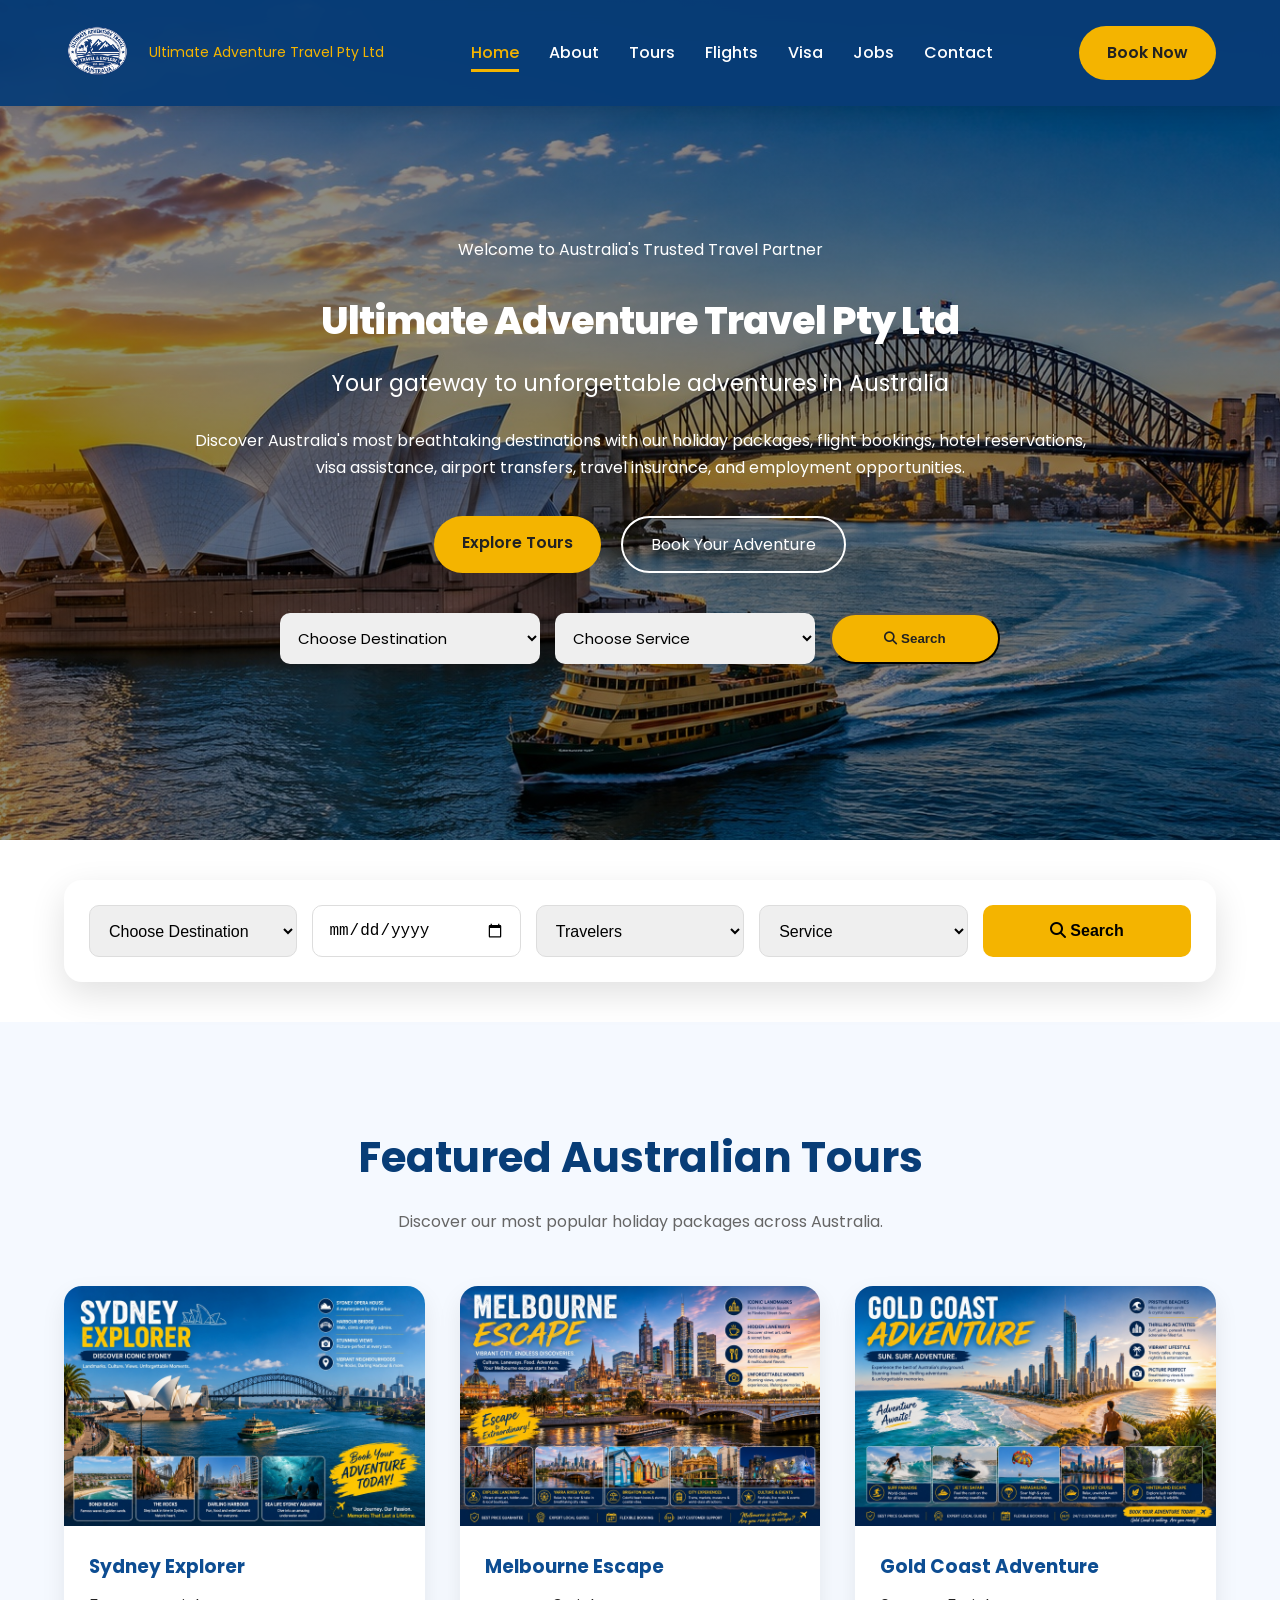
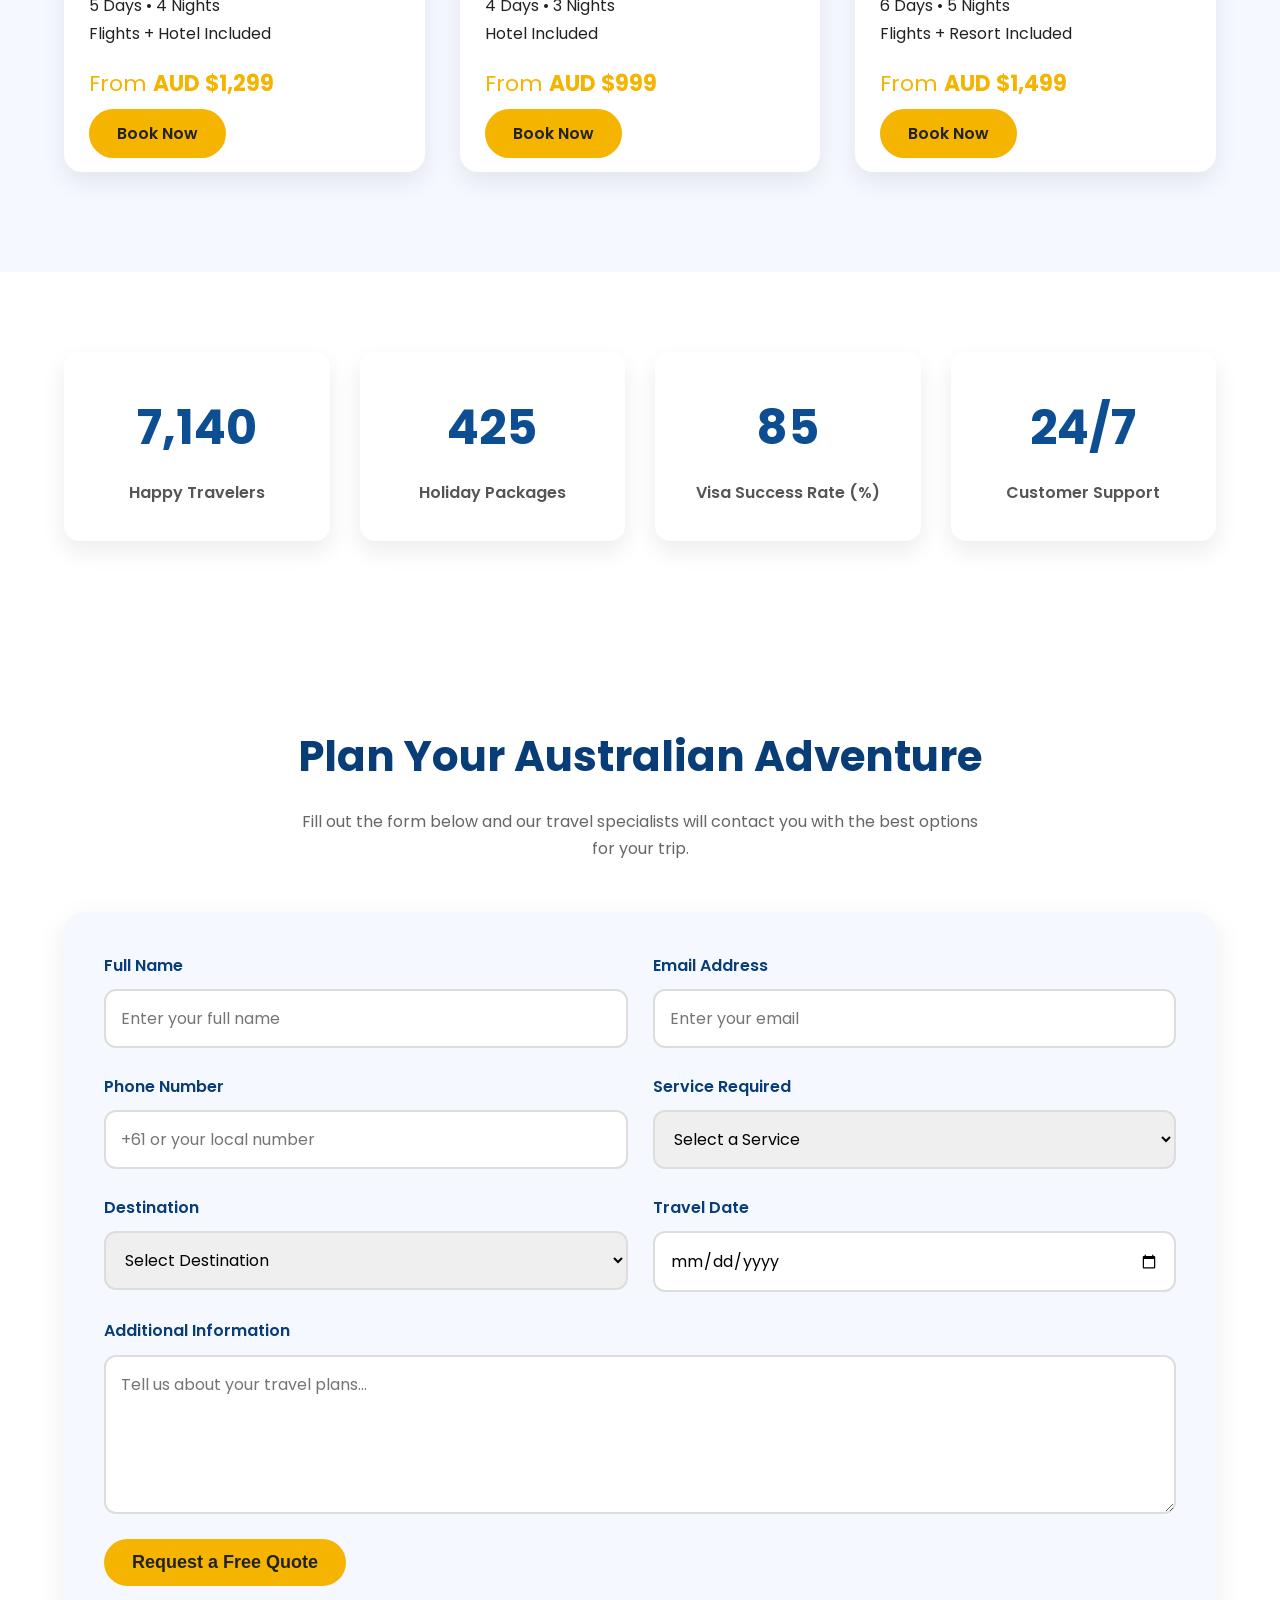
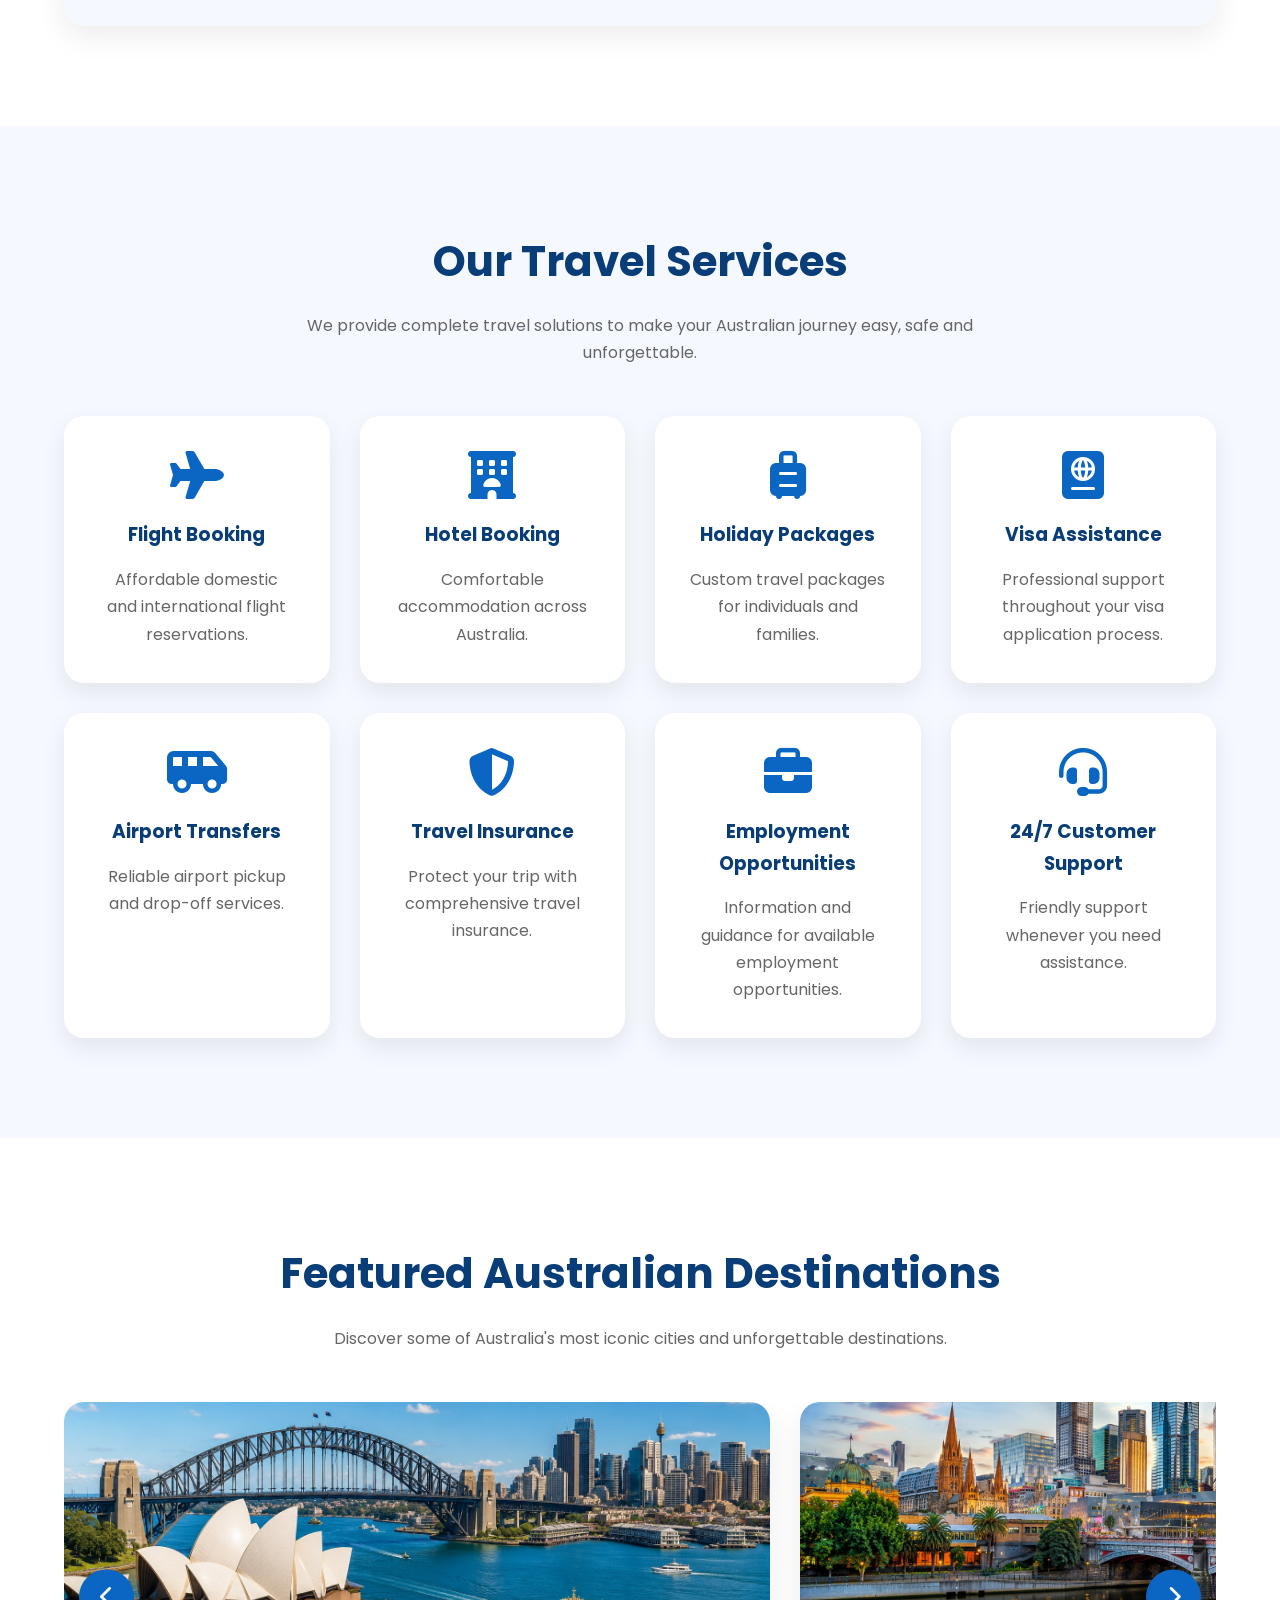
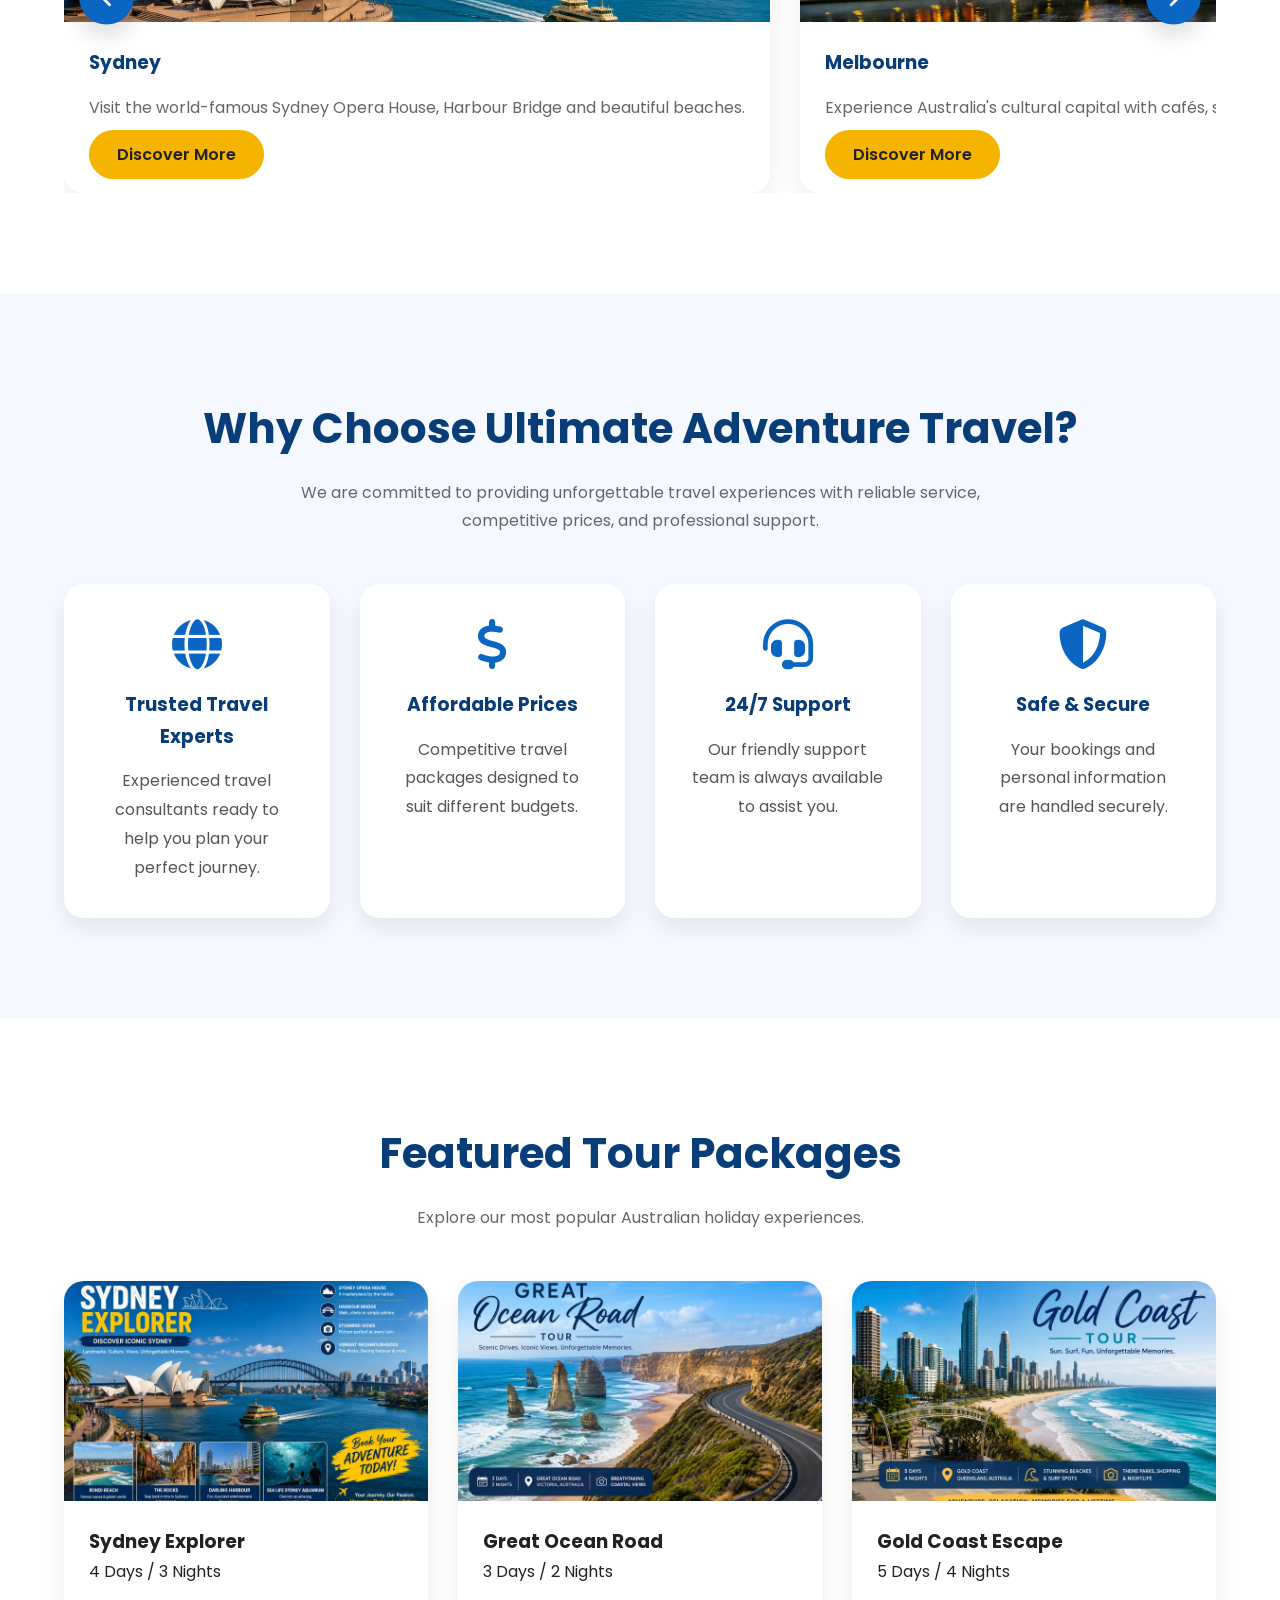
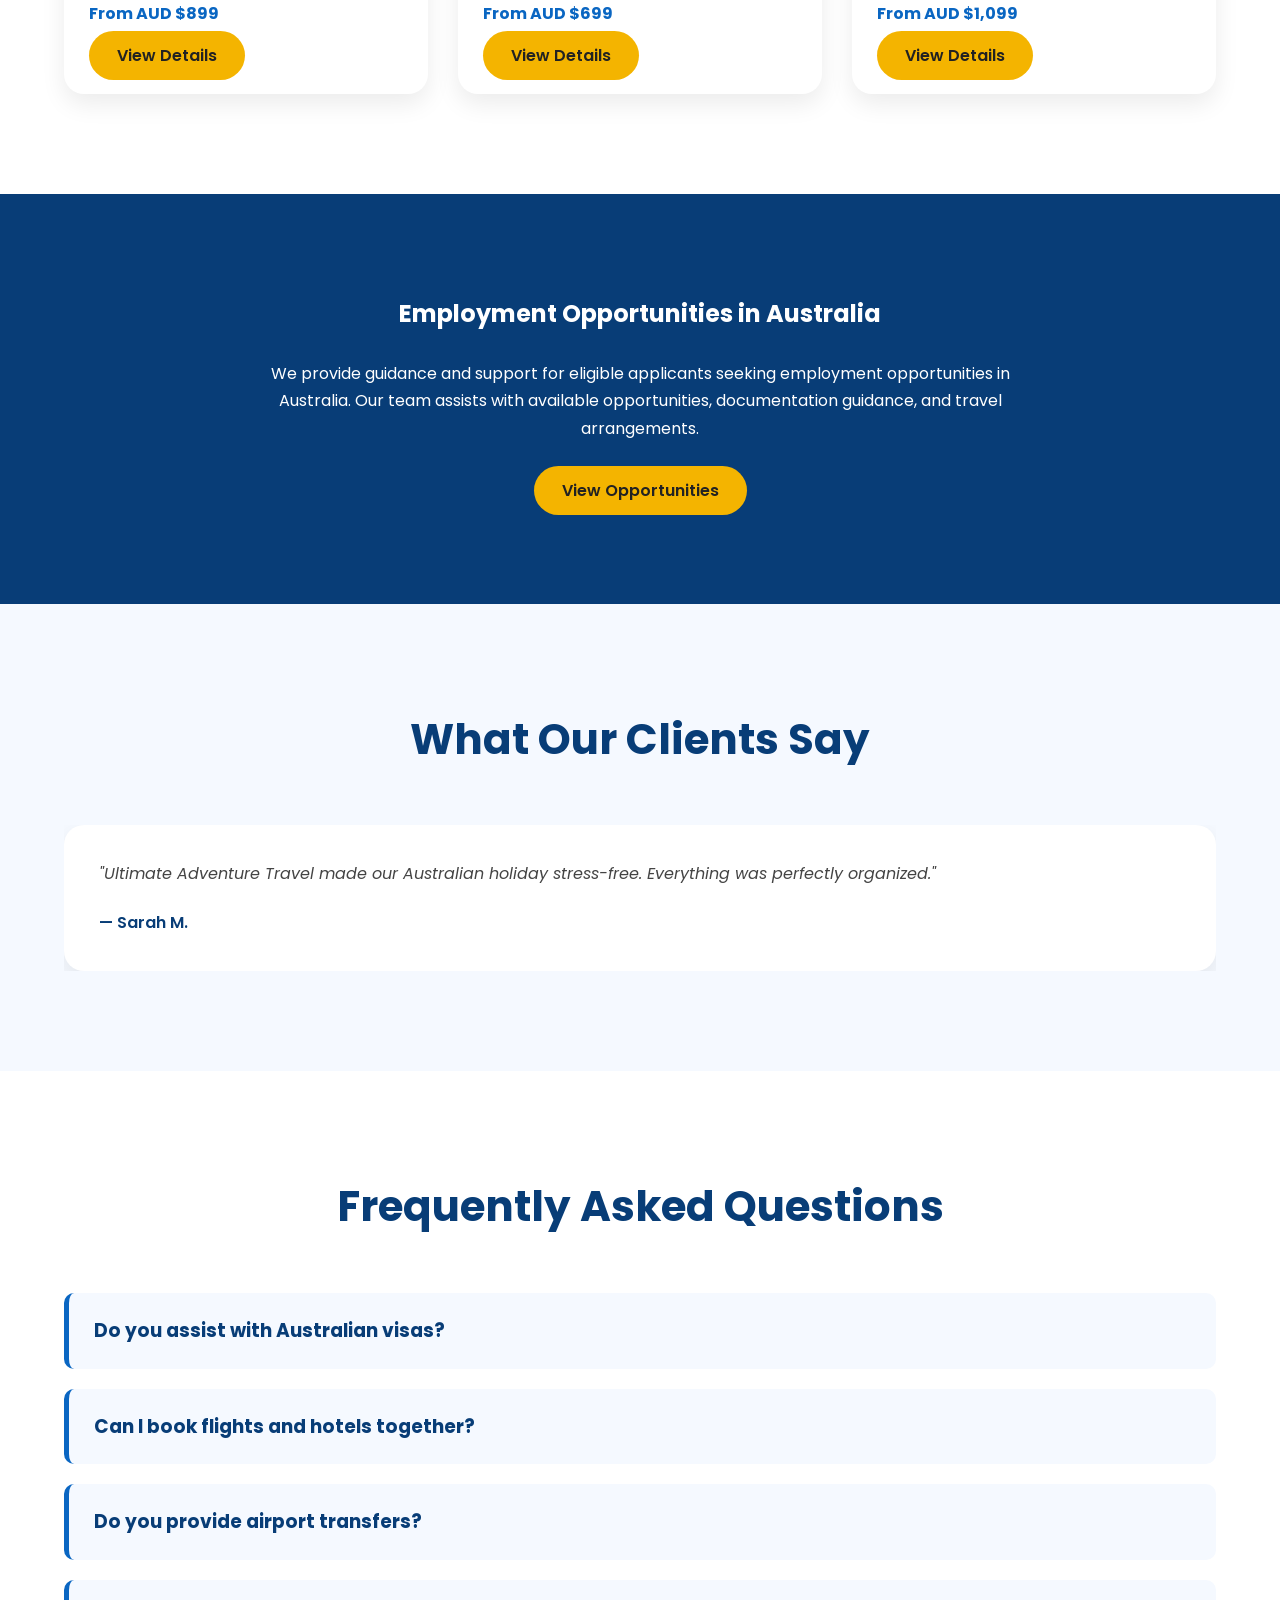
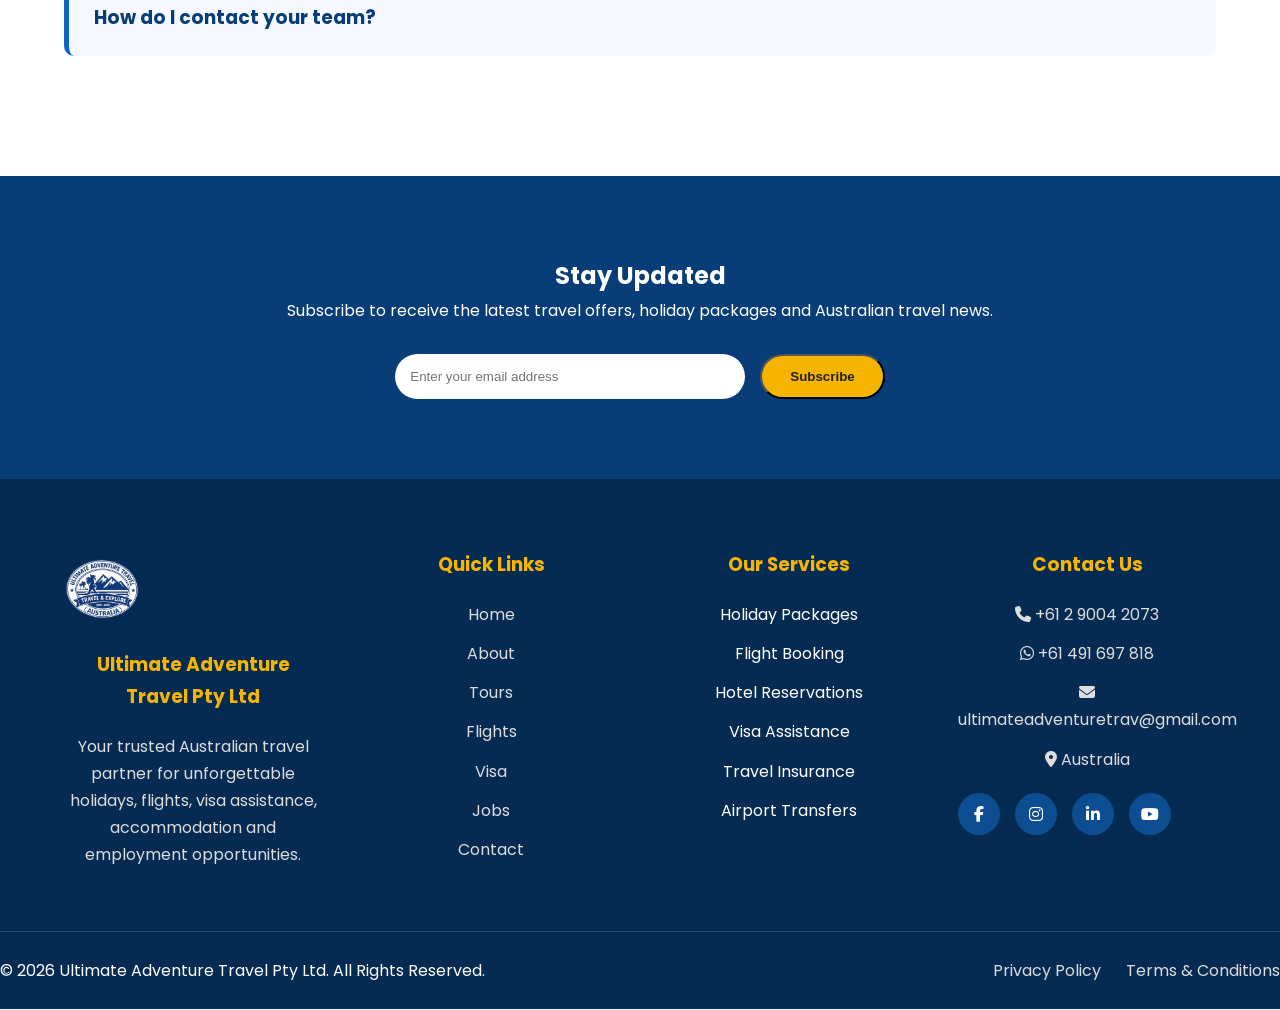
==== commit 0b4425b6: "Change greeting from 'Hello World' to 'Goodbye World'" ====
--- a/index.html
+++ b/index.html
@@ -54,11 +54,13 @@
     <img src="images/logo.png"
          alt="Ultimate Adventure Travel Logo">
 
-    <span>Ultimate Adventure Travel Pty Ltd</span>
+    <span class="logo-text">
+    Ultimate Adventure Travel Pty Ltd
+</span>
 
 </a>
 
-<div class="menu-toggle" id="mobile-menu">
+<div class="menu-toggle" id="mobile-menu"> aria-label="Toggle navigation">
 
     <span></span>
     <span></span>
@@ -1216,4 +1218,4 @@
 
 </div>
 </body>
-</html>+</html>
--- a/css/responsive.css
+++ b/css/responsive.css
@@ -1,218 +1,195 @@
-/* ==========================================
-   Ultimate Adventure Travel Pty Ltd
-   responsive.css
-========================================== */
+/* ================= MOBILE HEADER ================= */
 
-/* ================= SEARCH RESPONSIVE ================= */
+@media (max-width:768px){
 
-@media (max-width:900px){
+.header{
 
-    .search-box{
-        grid-template-columns:1fr;
-    }
+    width:100%;
+
+    padding:12px 0;
+
+    background:#083D77;
+
+    position:fixed;
+
+    top:0;
+
+    left:0;
+
+    z-index:999;
 
 }
 
+.container{
 
-/* ================= LARGE TABLETS ================= */
+    width:100%;
 
-@media (max-width:992px){
+    max-width:100%;
 
-.container{
-    width:95%;
+    padding:0 15px;
+
+    margin:auto;
+
 }
 
-.hero h1,
-.about-hero h1{
-    font-size:2.5rem;
+.navbar{
+
+    display:flex;
+
+    justify-content:space-between;
+
+    align-items:center;
+
 }
 
-.grid{
-    grid-template-columns:repeat(2,1fr);
+/* LOGO */
+
+.logo{
+
+    display:flex;
+
+    align-items:center;
+
+    gap:10px;
+
+}
+
+.logo img{
+
+    width:48px;
+
+    height:48px;
+
+}
+
+.logo span{
+
+    font-size:16px;
+
+    font-weight:600;
+
+    color:#FFC107;
+
+    line-height:1.2;
+
+}
+
+/* BOOK NOW BUTTON */
+
+.book-btn{
+
+    display:none;
+
+}
+
+/* HAMBURGER */
+
+.mobile-menu{
+
+    display:flex;
+
+    flex-direction:column;
+
+    justify-content:center;
+
+    align-items:center;
+
+    cursor:pointer;
+
+    width:40px;
+
+    height:40px;
+
+}
+
+.mobile-menu span{
+
+    width:28px;
+
+    height:3px;
+
+    background:#fff;
+
+    margin:4px 0;
+
+    border-radius:3px;
+
+}
+
+/* NAVIGATION */
+
+.nav-links{
+
+    position:absolute;
+
+    top:72px;
+
+    left:0;
+
+    width:100%;
+
+    background:#083D77;
+
+    display:none;
+
+    flex-direction:column;
+
+    text-align:center;
+
+    padding:15px 0;
+
+    box-shadow:0 8px 20px rgba(0,0,0,.2);
+
+}
+
+.nav-links.active{
+
+    display:flex;
+
+}
+
+.nav-links a{
+
+    color:#fff;
+
+    padding:14px;
+
+    text-decoration:none;
+
+    font-size:16px;
+
+}
+
+.nav-links a:hover{
+
+    background:rgba(255,255,255,.08);
+
+}
+
+/* MOBILE BOOK BUTTON */
+
+.mobile-book{
+
+    display:block;
+
+    width:90%;
+
+    margin:15px auto 5px;
+
+    background:#FFC107;
+
+    color:#111;
+
+    padding:14px;
+
+    border-radius:40px;
+
+    text-align:center;
+
+    font-weight:700;
+
+    text-decoration:none;
+
 }
 
 }
-
-
-/* ================= TABLETS ================= */
-
-@media (max-width:768px){
-
-.navbar{
-    flex-direction:column;
-    gap:20px;
-}
-
-.logo{
-    justify-content:center;
-}
-
-.nav-links{
-    flex-wrap:wrap;
-    justify-content:center;
-    gap:15px;
-}
-
-.hero,
-.about-hero{
-    min-height:55vh;
-    padding:80px 20px;
-}
-
-.hero h1,
-.about-hero h1{
-    font-size:2.2rem;
-}
-
-.hero p,
-.about-hero p{
-    font-size:1rem;
-}
-
-.grid{
-    grid-template-columns:1fr;
-}
-
-.card,
-.tour-card,
-.job,
-.feature{
-    margin-bottom:20px;
-}
-
-form{
-    padding:20px;
-}
-
-input,
-select,
-textarea{
-    font-size:16px;
-}
-
-footer{
-    padding:25px;
-}
-
-}
-
-
-/* ================= MOBILE PHONES ================= */
-
-@media (max-width:576px){
-
-.container{
-    padding:0 15px;
-}
-
-.logo img{
-    height:45px;
-}
-
-.logo{
-    font-size:1rem;
-}
-
-.nav-links{
-    flex-direction:column;
-    align-items:center;
-}
-
-.nav-links a{
-    padding:8px 0;
-}
-
-.hero,
-.about-hero{
-    min-height:45vh;
-    padding:60px 15px;
-}
-
-.hero h1,
-.about-hero h1{
-    font-size:1.8rem;
-}
-
-.hero p,
-.about-hero p{
-    font-size:0.95rem;
-}
-
-.section-title h2,
-.section-heading h2{
-    font-size:1.7rem;
-}
-
-.btn,
-.btn-primary{
-    width:100%;
-    text-align:center;
-}
-
-.card img,
-.tour-card img{
-    height:200px;
-}
-
-footer{
-    font-size:14px;
-}
-
-}
-
-
-/* ================= EXTRA SMALL DEVICES ================= */
-
-@media (max-width:380px){
-
-.hero h1,
-.about-hero h1{
-    font-size:1.5rem;
-}
-
-.hero p{
-    font-size:.9rem;
-}
-
-.logo span{
-    display:none;
-}
-
-}
-/* ================= FOOTER ================= */
-
-@media (max-width:900px){
-
-.footer{
-
-    text-align:center;
-
-}
-
-.footer-grid{
-
-    grid-template-columns:1fr;
-
-}
-
-.footer-social{
-
-    justify-content:center;
-
-}
-
-.footer-bottom{
-
-    flex-direction:column;
-
-}
-
-.footer-links{
-
-    justify-content:center;
-
-    flex-wrap:wrap;
-
-}
-
-}
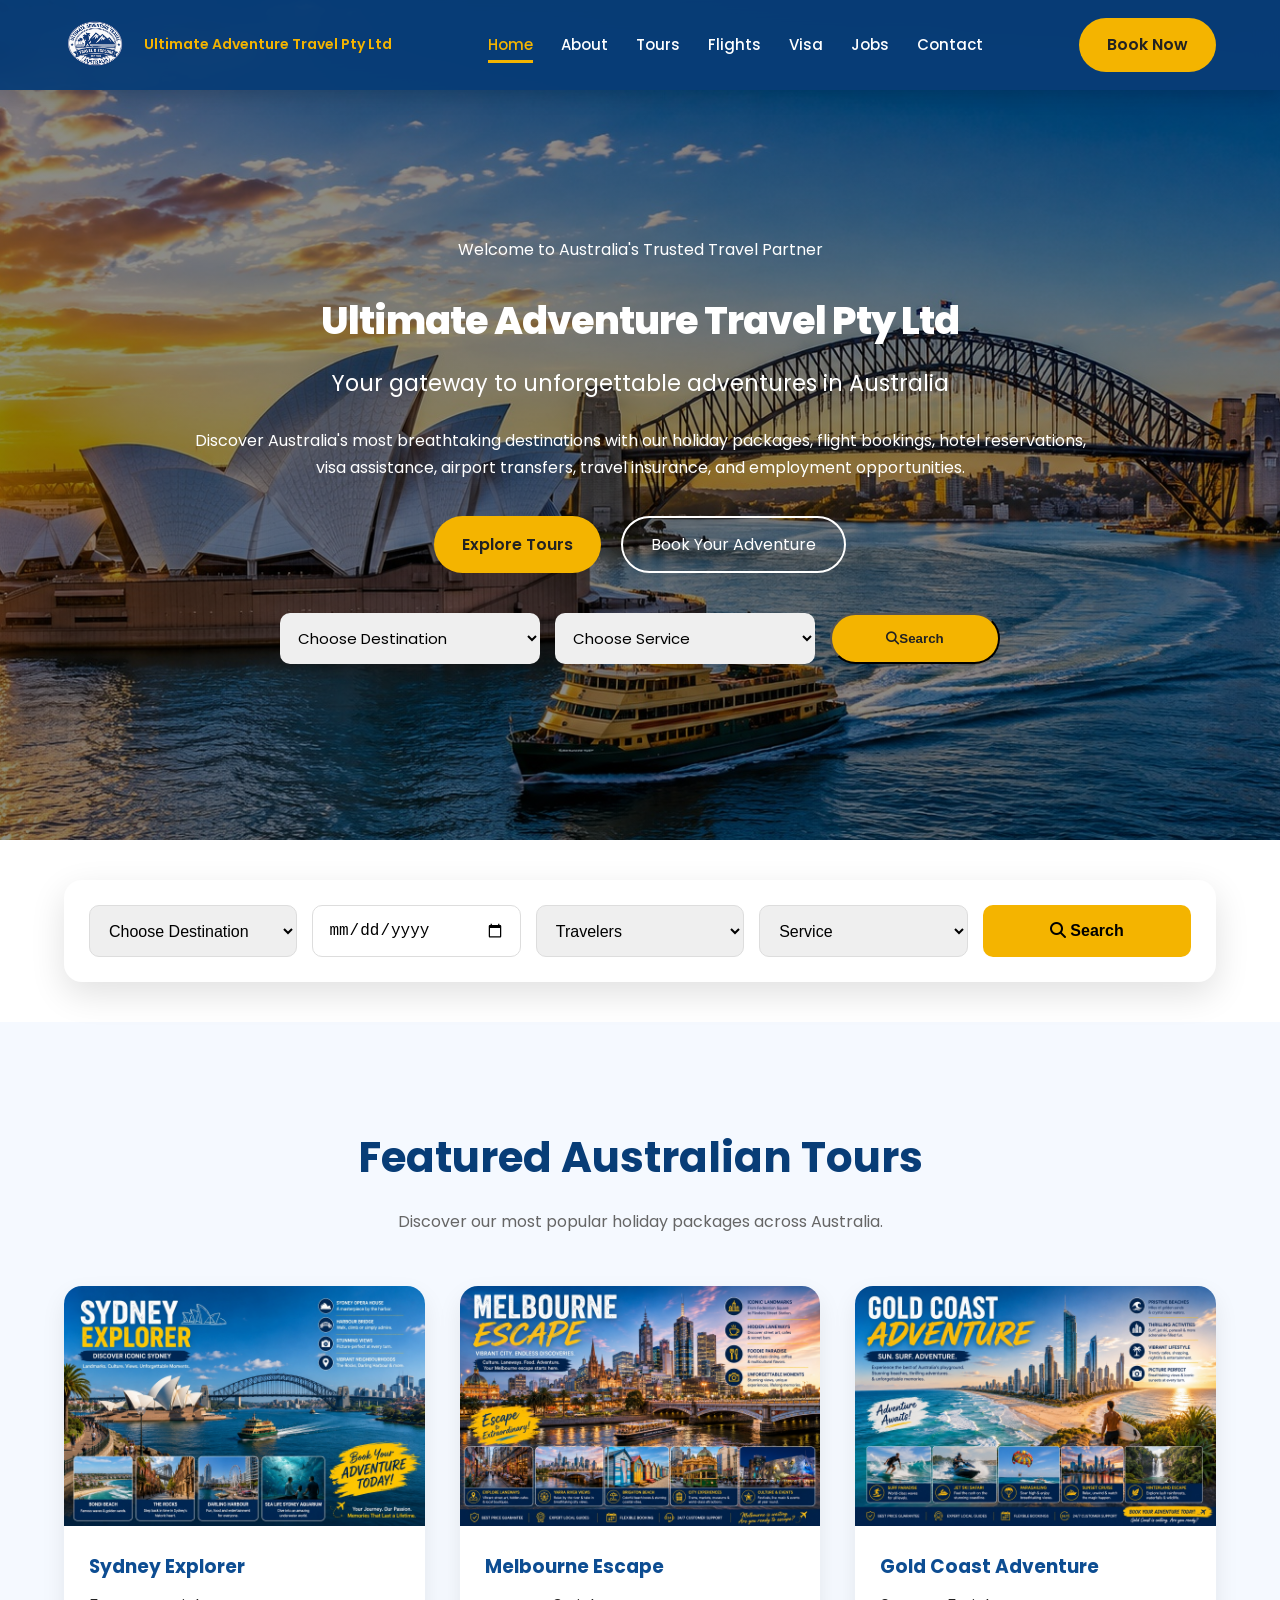
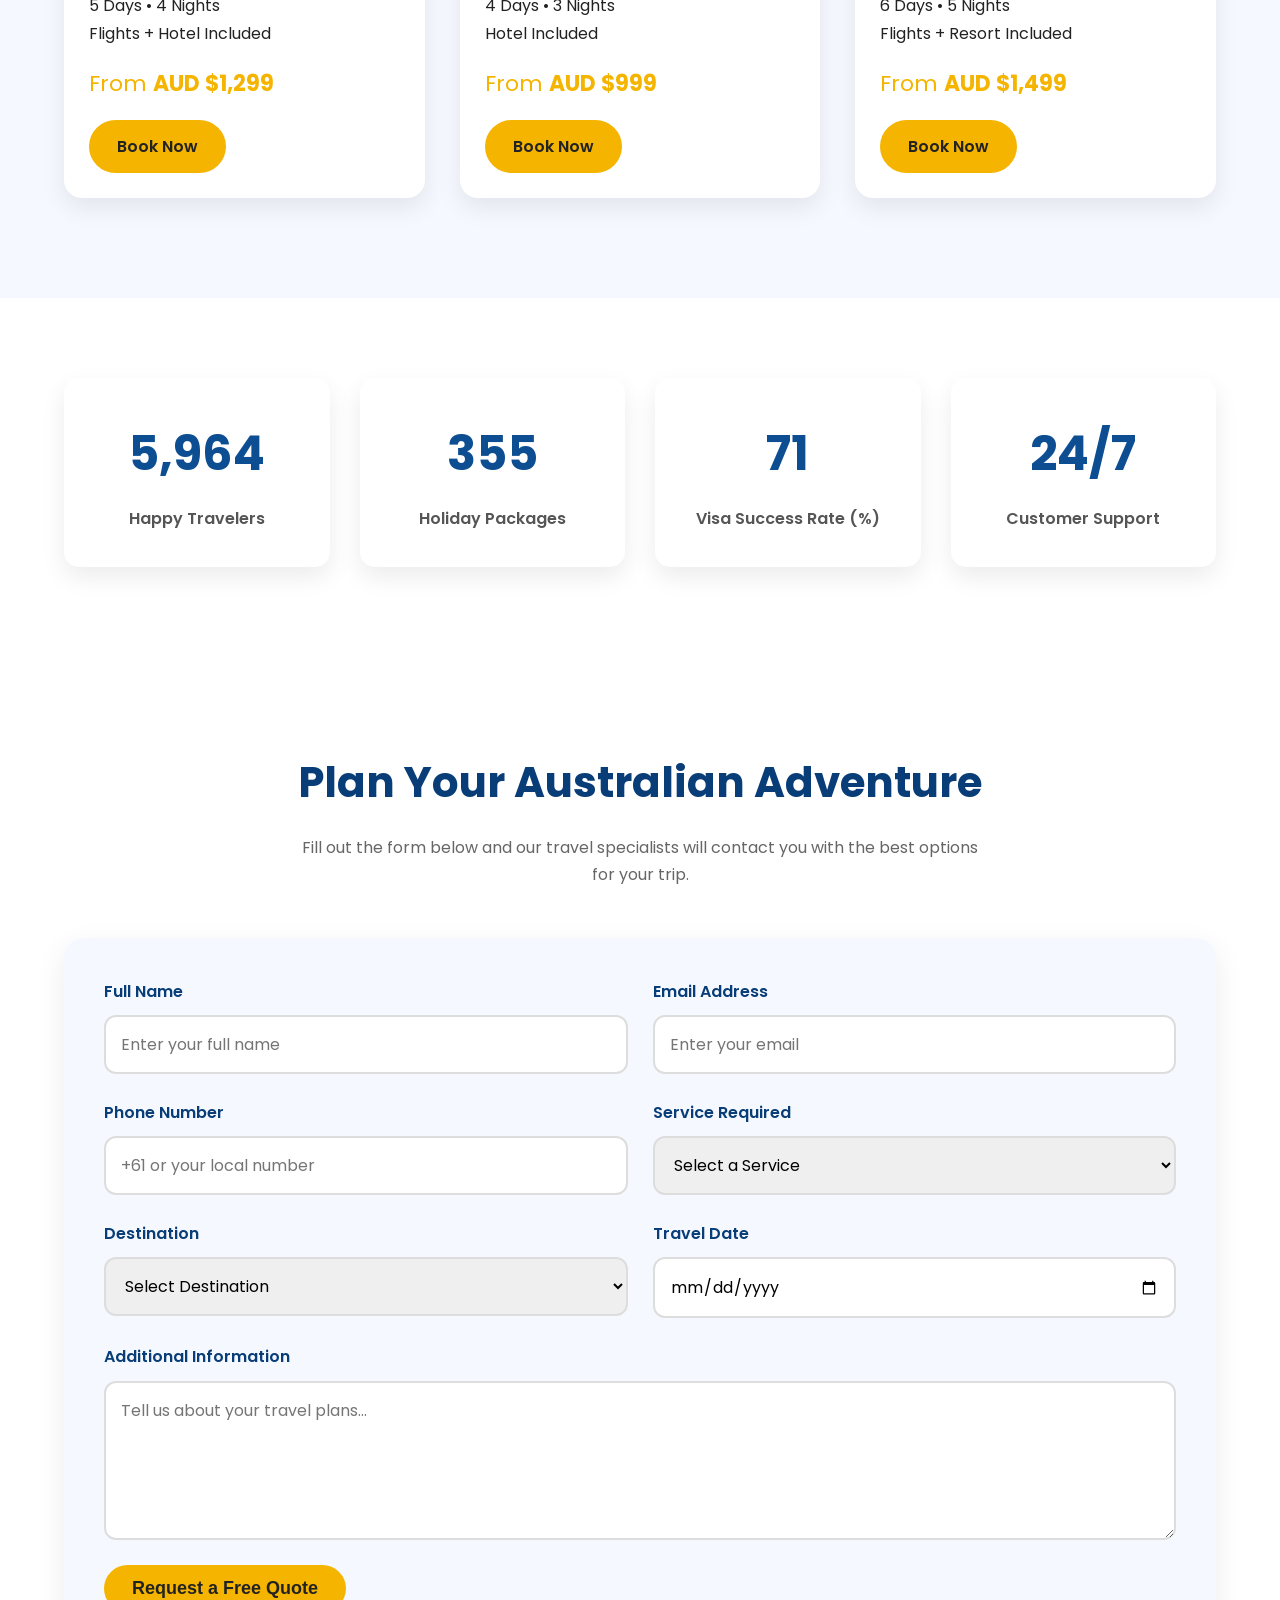
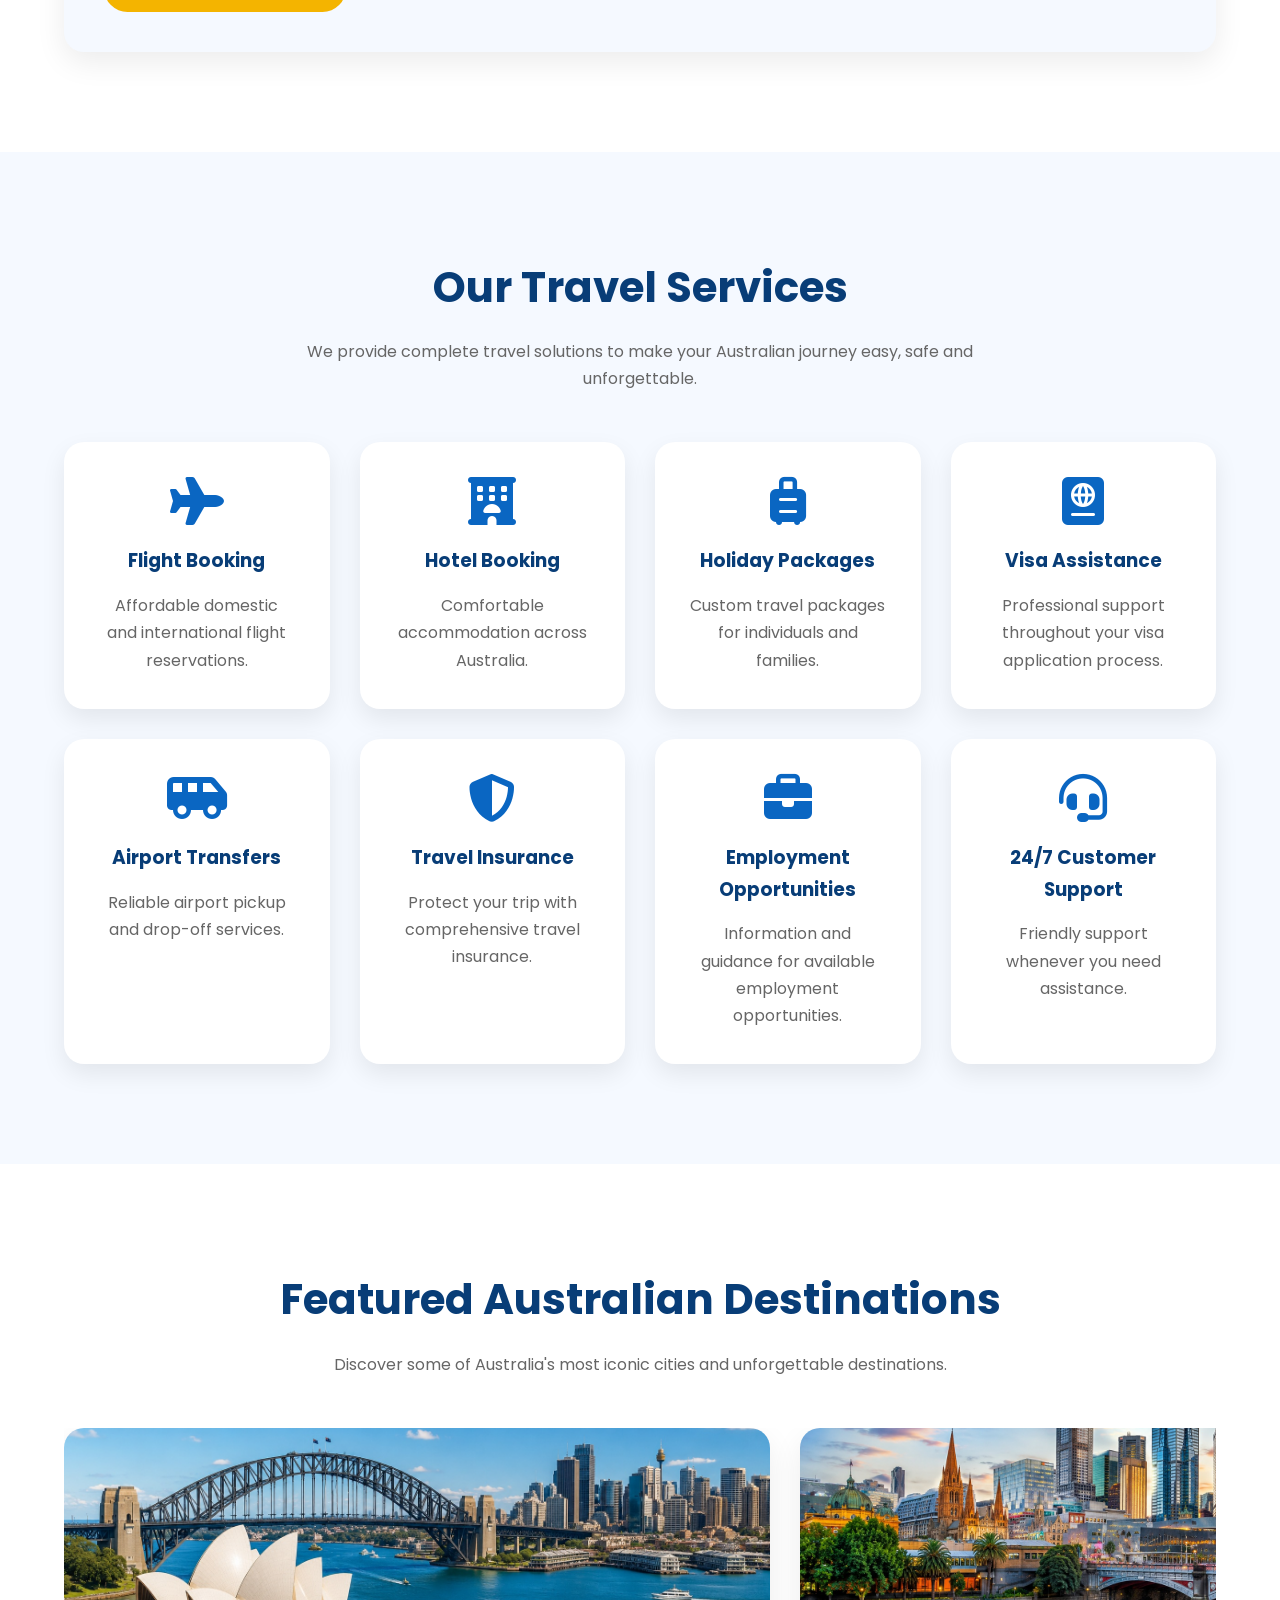
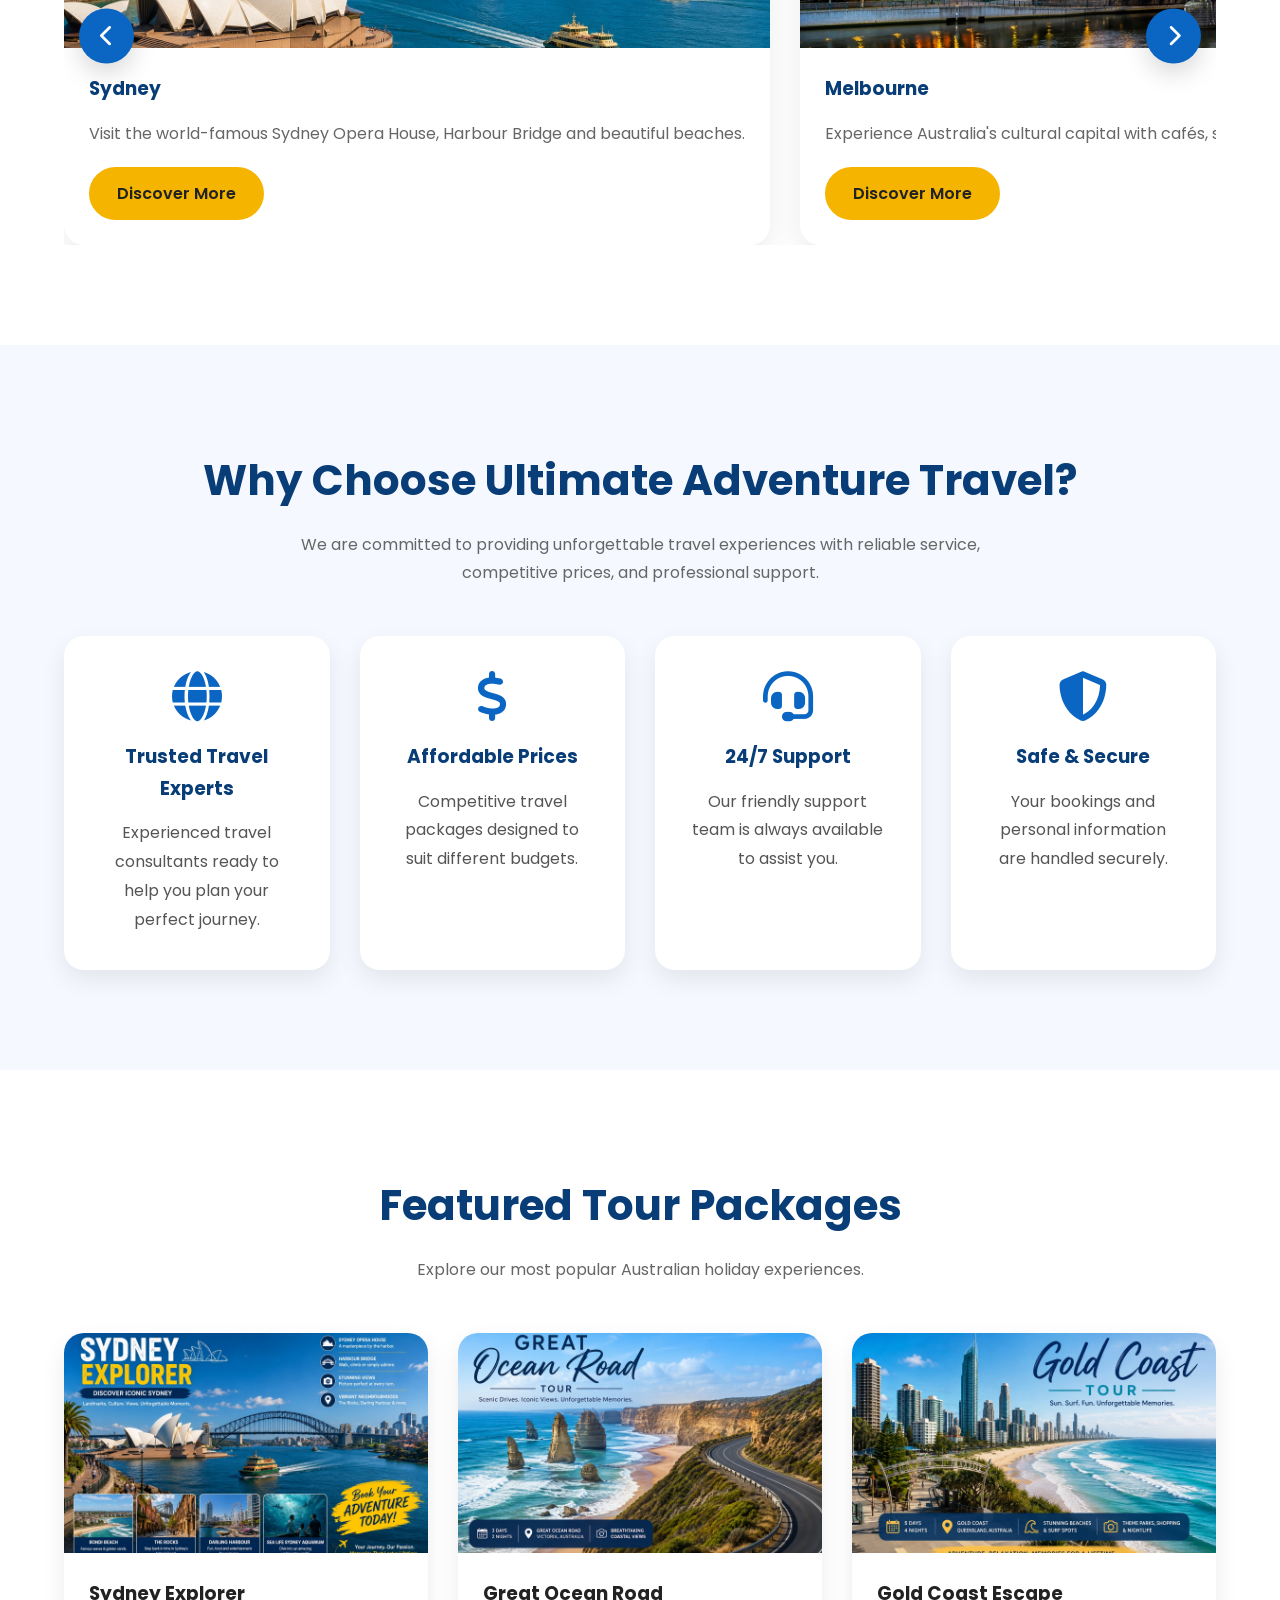
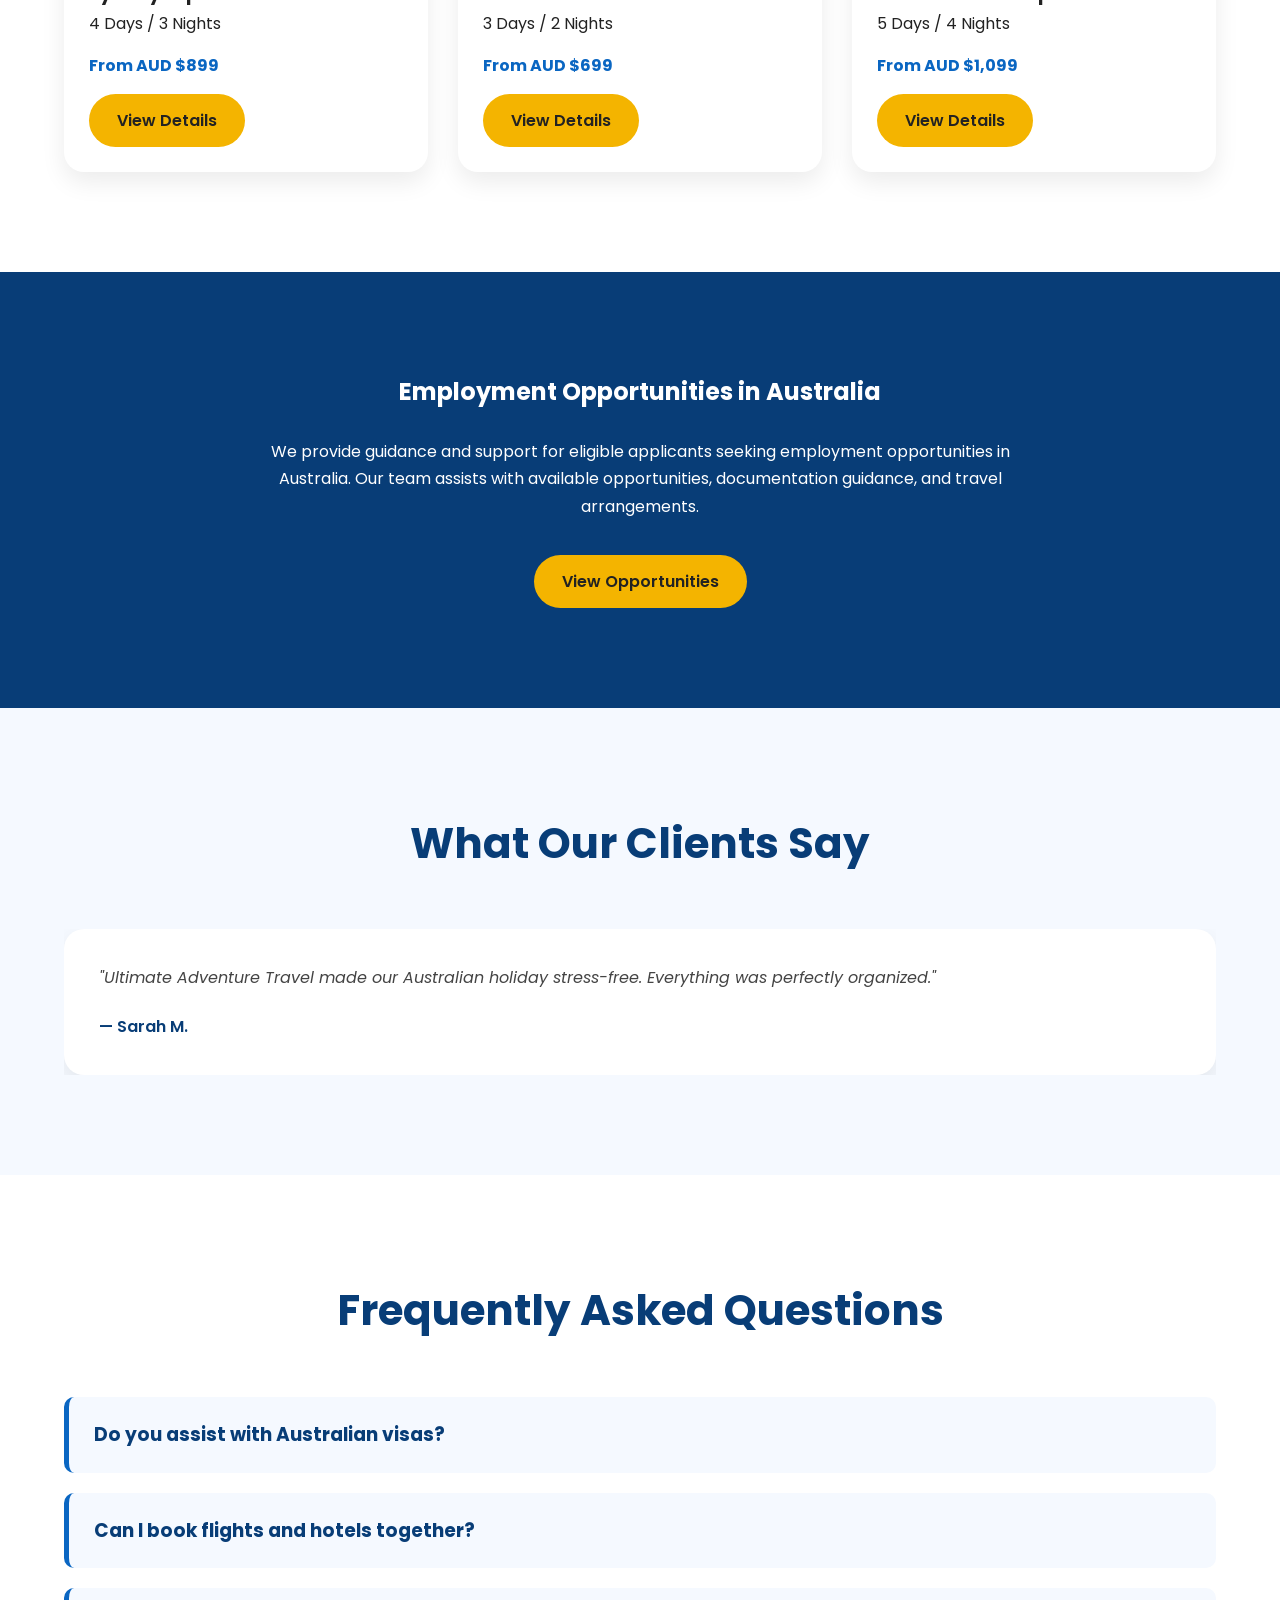
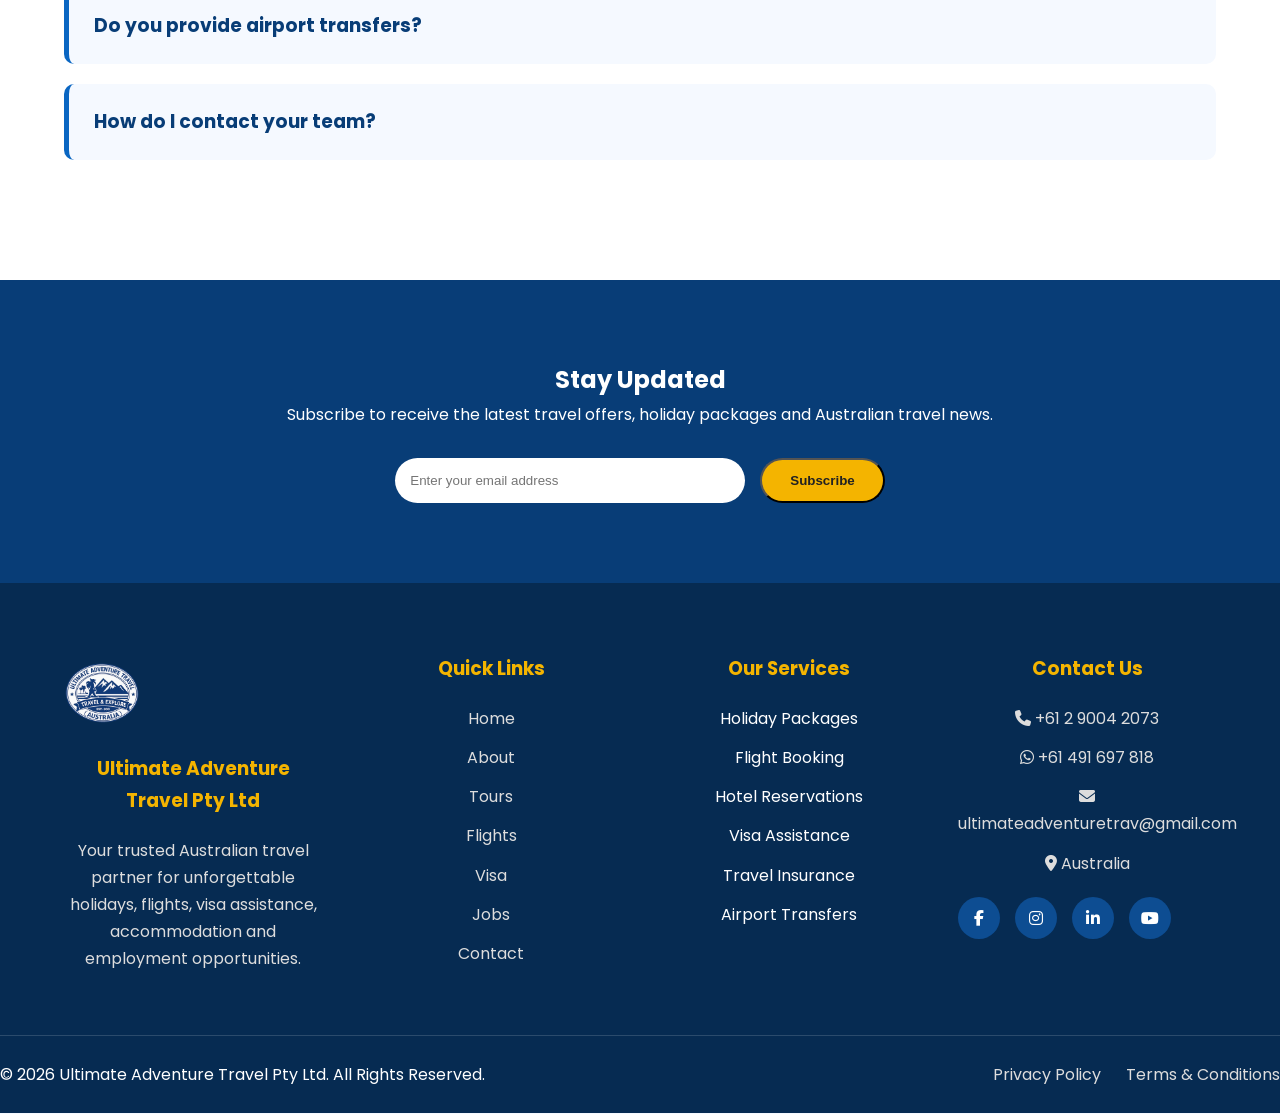
==== commit a01760f7: "Update index.html" ====
--- a/index.html
+++ b/index.html
@@ -49,14 +49,16 @@
 
         <nav class="navbar container">
 
-            <a href="index.html" class="logo">
-
-    <img src="images/logo.png"
-         alt="Ultimate Adventure Travel Logo">
-
-    <span class="logo-text">
-    Ultimate Adventure Travel Pty Ltd
-</span>
+    <a href="index.html" class="logo">
+
+<img src="images/logo.png"
+alt="Ultimate Adventure Travel Logo">
+
+<div class="logo-text">
+
+Ultimate Adventure Travel Pty Ltd
+
+</div>
 
 </a>
 
--- a/css/style.css
+++ b/css/style.css
@@ -68,117 +68,200 @@
 .header{
 
     position:fixed;
-
+    top:0;
+    left:0;
     width:100%;
 
-    top:0;
+    background:rgba(8,61,119,.95);
+    backdrop-filter:blur(12px);
+
+    z-index:1000;
+
+    box-shadow:0 8px 25px rgba(0,0,0,.15);
+
+}
+
+.navbar{
+
+    height:90px;
+
+    display:flex;
+
+    justify-content:space-between;
+
+    align-items:center;
+
+}
+
+.logo{
+
+    display:flex;
+
+    align-items:center;
+
+    gap:15px;
+
+    color:#fff;
+
+    flex-shrink:0;
+
+}
+
+.logo img{
+
+    width:65px;
+
+    height:65px;
+
+    object-fit:contain;
+
+}
+
+.logo-text{
+
+    display:flex;
+
+    flex-direction:column;
+
+}
+
+.logo-text{
+
+    color:#F4B400;
+
+    font-size:14px;
+
+    font-weight:600;
+
+    line-height:1.4;
+
+}
+
+.nav-links{
+
+    display:flex;
+
+    align-items:center;
+
+    gap:28px;
+
+}
+
+.nav-links li{
+
+    list-style:none;
+
+}
+
+.nav-links a{
+
+    color:#fff;
+
+    font-size:15px;
+
+    font-weight:500;
+
+    transition:.3s;
+
+    position:relative;
+
+}
+
+.nav-links a::after{
+
+    content:"";
+
+    position:absolute;
 
     left:0;
 
-    background:rgba(8,61,119,.95);
-
-    backdrop-filter:blur(10px);
-
-    z-index:1000;
-
-    box-shadow:0 5px 20px rgba(0,0,0,.15);
-
-}
-
-.navbar{
-
-    display:flex;
+    bottom:-6px;
+
+    width:0;
+
+    height:2px;
+
+    background:#F4B400;
+
+    transition:.3s;
+
+}
+
+.nav-links a:hover::after,
+
+.nav-links a.active::after{
+
+    width:100%;
+
+}
+
+.nav-links a:hover{
+
+    color:#F4B400;
+
+}
+
+.btn-primary{
+
+    display:inline-flex;
+
+    align-items:center;
+
+    justify-content:center;
+
+    background:#F4B400;
+
+    color:#222;
+
+    padding:13px 28px;
+
+    border-radius:50px;
+
+    font-weight:600;
+
+    transition:.3s;
+
+    white-space:nowrap;
+
+}
+
+.btn-primary:hover{
+
+    background:#fff;
+
+}
+
+/* ===================
+   HAMBURGER
+=================== */
+
+.menu-toggle{
+
+    display:none;
+
+    flex-direction:column;
 
     justify-content:space-between;
 
-    align-items:center;
-
-    padding:18px 0;
-
-}
-
-.logo{
-
-    display:flex;
-
-    align-items:center;
-
-    gap:15px;
-
-    color:white;
-
-}
-
-.logo img{
-
-width:70px;
-
-height:70px;
-
-object-fit:contain;
-
-}
-
-.logo h2{
-
-    font-size:22px;
-
-}
-
-.logo span{
-
-    color:var(--gold);
-
-    font-size:14px;
-
-}
-
-.nav-links{
-
-    display:flex;
-
-    gap:30px;
-
-}
-
-.nav-links a{
-
-    color:white;
-
-    font-weight:500;
-
-    transition:.3s;
-
-}
-
-.nav-links a:hover{
-
-    color:var(--gold);
-
-}
-
-.btn-primary{
-
-    background:var(--gold);
-
-    color:#222;
-
-    padding:13px 28px;
-
-    border-radius:50px;
-
-    font-weight:600;
-
-    transition:.3s;
-
-}
-
-.btn-primary:hover{
-
-    background:white;
-
-}
-
+    width:30px;
+
+    height:22px;
+
+    cursor:pointer;
+
+}
+
+.menu-toggle span{
+
+    width:100%;
+
+    height:3px;
+
+    background:#fff;
+
+    border-radius:10px;
+
+}
 /* ===========================
    HERO SECTION
 =========================== */
